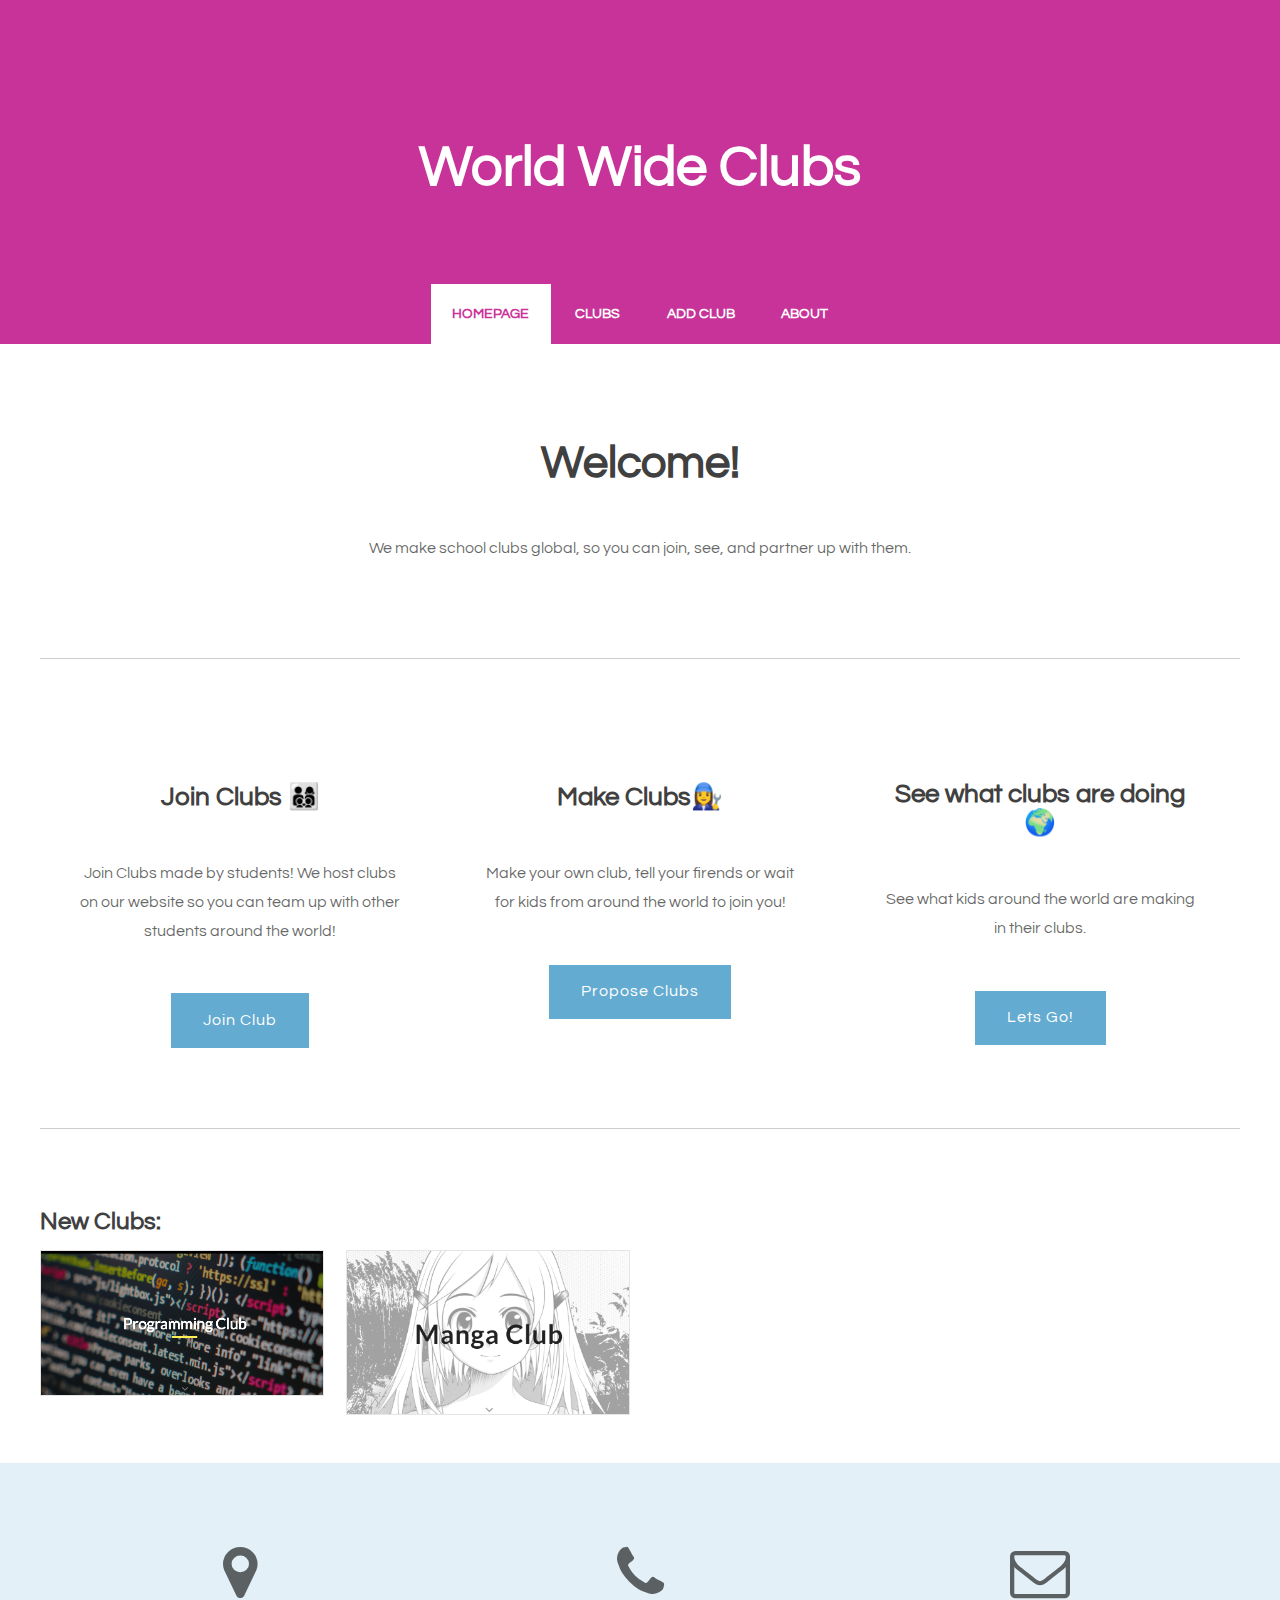
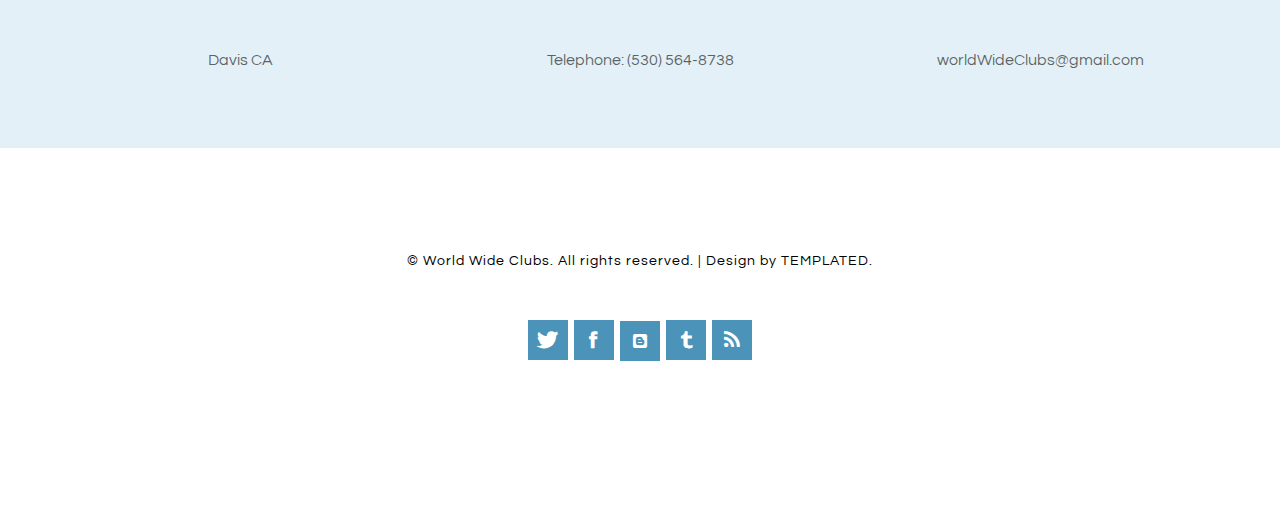
==== index.html @ e435376e "intial commit" ====
<!DOCTYPE html PUBLIC "-//W3C//DTD XHTML 1.0 Strict//EN" "http://www.w3.org/TR/xhtml1/DTD/xhtml1-strict.dtd">
<!--
Design by TEMPLATED
http://templated.co
Released for free under the Creative Commons Attribution License

Name       : Amaryllis
Description: A two-column, fixed-width design with dark color scheme.
Version    : 1.0
Released   : 20140131

-->
<html xmlns="http://www.w3.org/1999/xhtml">
<link href="https://cdnjs.cloudflare.com/ajax/libs/font-awesome/5.14.0/css/all.min.css" rel="stylesheet">

<!--load all styles -->

<head>
	<meta name="keywords" content="" />
	<meta name="description" content="" />
	<link href="http://fonts.googleapis.com/css?family=Source+Sans+Pro:200,300,400,600,700,900|Quicksand:400,700|Questrial" rel="stylesheet" />
	<link href="default.css" rel="stylesheet" type="text/css" media="all" />
	<link href="fonts.css" rel="stylesheet" type="text/css" media="all" />
<!--orbi tracking-->
	<script type="application/javascript">
	  (function(b,o,n,g,s,r,c){if(b[s])return;b[s]={};b[s].scriptToken="XzE1NjgyMjc4Mjk";b[s].callsQueue=[];b[s].api=function(){b[s].callsQueue.push(arguments);};r=o.createElement(n);c=o.getElementsByTagName(n)[0];r.async=1;r.src=g;r.id=s+n;c.parentNode.insertBefore(r,c);})(window,document,"script","https://cdn.oribi.io/XzE1NjgyMjc4Mjk/oribi.js","ORIBI");
	</script>
<!--end orbi tracking-->



<meta http-equiv="Content-Type" content="text/html; charset=utf-8" />

<!--[if IE 6]><link href="default_ie6.css" rel="stylesheet" type="text/css" /><![endif]-->

</head>
<html>

<body>
<div id="header-wrapper">
	<div id="header" class="container">
		<div id="logo">
			<h1><a href="index.html">World Wide Clubs</a></h1>
		</div>
		<div id="menu">
			<ul>
				<li class="active"><a href="#" accesskey="1" title="">Homepage</a></li>
				<li><a href="clubs.html" accesskey="2" title="">Clubs</a></li>
				<li><a href="addClub.html" accesskey="3" title="">Add Club</a></li>
				<li><a href="aboutUs.html" accesskey="4" title="">About</a></li>
			</ul>
		</div>
	</div>
</div>
<div class="wrapper">
	<div id="welcome" class="container">
		<div class="title">
			<h2>Welcome!</h2>
		</div>
		<p>We make school clubs global, so you can join, see, and partner up with them.</p>
	</div>

	<div id="three-column" class="container">
		<div><span class="arrow-down"></span></div>
		<div id="tbox1">

			<div class="title">
				<h2>Join Clubs 👨‍👩‍👦‍👦</h2>
			</div>
			<p>Join Clubs made by students! We host clubs on our website so you can team up with other students around the world!</p>
			<a href="clubs.html" class="button">Join Club</a> </div>
		<div id="tbox2">
			<div class="title">
				<h2>‍Make Clubs👩‍🔧</h2>
			</div>
			<p>Make your own club, tell your firends or wait for kids from around the world to join you!</p>
			<a href="addClub.html" class="button">Propose Clubs</a> </div>
		<div id="tbox3">
			<div class="title">
				<h2>See what clubs are doing🌍</h2>
			</div>
			<p>See what kids around the world are making in their clubs.</p>
			<a href="clubs.html" class="button">Lets Go!</a> </div>
	</div>

	<div id="portfolio" class="container">
		<h2><strong>New Clubs:</strong></h2>
		<p></p>

		<div class="column1">
			<div class="box"> <a href="https://sites.google.com/view/programmingclub1/home"><img src="images/scr01.jpg" alt="Programming Club" class="image image-full" /></a>
			</div>
		</div>
		<div class="column2">
			<div class="box"> <a href="https://sites.google.com/view/manga-club/home"><img src="images/scr02.jpg" alt="Manga Club" class="image image-full" /></a>
		</div>

	</div>
</div>


<!-- Promo Section "Statistics" -->
<div style="display:none;"class="w3-container w3-row w3-center w3-dark-grey w3-padding-64">
  <div class="w3-quarter">
    <span class="w3-xxlarge">1+</span>
    <br>Countries
  </div>
  <div class="w3-quarter">
    <span class="w3-xxlarge">2</span>
    <br>Clubs
  </div>
  <div class="w3-quarter">
    <span class="w3-xxlarge">30</span>
    <br>Members
  </div>
  <div class="w3-quarter">
    <span class="w3-xxlarge">150+</span>
    <br>Meetings
  </div>
</div>
<!-- End of Promo Section "Statistics" -->


<div id="footer">
	<div class="container">
		<div class="fbox1">
		<span class="icon icon-map-marker"></span>
			<span>Davis CA</span>
		</div>
		<div class="fbox1">
			<span class="icon icon-phone"></span>
			<span>
				Telephone: ‪(530) 564-8738‬
			</span>
		</div>
		<div class="fbox1">
			<span class="icon icon-envelope"></span>
			<span>worldWideClubs@gmail.com</span>
		</div>
	</div>
</div>
<div id="copyright">
	<p style="color:#000;">&copy; World Wide Clubs. All rights reserved. | Design by <a style="color:#000;" href="http://templated.co" rel="nofollow">TEMPLATED</a>.</p>
	<ul class="contact">
		<li><a href="#" class="icon icon-twitter"><span>Twitter</span></a></li>
		<li><a href="#" class="icon icon-facebook"><span></span></a></li>
		<li><a href="#" class="fab fa-blogger"><span>Blogger</span></a></i></li>
		<li><a href="#" class="icon icon-tumblr"><span>Google+</span></a></li>
		<li><a href="#" class="icon icon-rss"><span>Pinterest</span></a></li>
	</ul>
</div>
</body>
</html>
---- default.css ----
html, body
	{
		height: 100%;
	}

	body
	{
		margin: 0px;
		padding: 0px;
		background: #64ABD1;
		font-family: 'Questrial', sans-serif;
		font-size: 12pt;
		color: rgba(0,0,0,.6);
	}


	h1, h2, h3
	{
		margin: 0;
		padding: 0;
		color: #404040;
	}

	p, ol, ul
	{
		margin-top: 0;
	}

	ol, ul
	{
		padding: 0;
		list-style: none;
	}

	p
	{
		line-height: 180%;
	}

	strong
	{
	}

	a
	{
		color: #CC3399;
	}

	a:hover
	{
		text-decoration: none;
	}


	.container
	{
		margin: 0px auto;
		width: 1200px;
	}


/*********************************************************************************/
/* Form Style                                                                    */
/*********************************************************************************/

		form
		{
		}

			form label
			{
				display: block;
				text-align: left;
				margin-bottom: 0.5em;
			}

			form .submit
			{
				margin-top: 2em;
				line-height: 1.5em;
				font-size: 1.3em;
			}

			form input.text,
			form select,
			form textarea
			{
				position: relative;
				-webkit-appearance: none;
				display: block;
				border: 0;
				background: #fff;
				background: rgba(255,255,255,0.75);
				width: 100%;
				border-radius: 0.50em;
				margin: 1em 0em;
				padding: 1.50em 1em;
				box-shadow: inset 0 0.1em 0.1em 0 rgba(0,0,0,0.05);
				border: solid 1px rgba(0,0,0,0.15);
				-moz-transition: all 0.35s ease-in-out;
				-webkit-transition: all 0.35s ease-in-out;
				-o-transition: all 0.35s ease-in-out;
				-ms-transition: all 0.35s ease-in-out;
				transition: all 0.35s ease-in-out;
				font-size: 1em;
				outline: none;
			}

				form input.text:hover,
				form select:hover,
				form textarea:hover
				{
				}

				form input.text:focus,
				form select:focus,
				form textarea:focus
				{
					box-shadow: 0 0 2px 1px #E0E0E0;
					background: #fff;
				}

				form textarea
				{
					min-height: 12em;
				}

				form .formerize-placeholder
				{
					color: #555 !important;
				}

				form ::-webkit-input-placeholder
				{
					color: #555 !important;
				}

				form :-moz-placeholder
				{
					color: #555 !important;
				}

				form ::-moz-placeholder
				{
					color: #555 !important;
				}

				form :-ms-input-placeholder
				{
					color: #555 !important;
				}

				form ::-moz-focus-inner
				{
					border: 0;
				}


/*********************************************************************************/
/* Image Style                                                                   */
/*********************************************************************************/

	.image
	{
		display: inline-block;
		border: 1px solid rgba(0,0,0,.1);
	}

	.image img
	{
		display: block;
		width: 100%;
	}

	.image-full
	{
		display: block;
		width: 100%;
		margin: 0 0 3em 0;
	}

	.image-left
	{
		float: left;
		margin: 0 2em 2em 0;
	}

	.image-centered
	{
		display: block;
		margin: 0 0 2em 0;
	}

	.image-centered img
	{
		margin: 0 auto;
		width: auto;
	}

/*********************************************************************************/
/* List Styles                                                                   */
/*********************************************************************************/

	ul.style1
	{
	}


/*********************************************************************************/
/* Social Icon Styles                                                            */
/*********************************************************************************/

	ul.contact
	{
		margin: 0;
		padding: 2em 0em 0em 0em;
		list-style: none;
	}

	ul.contact li
	{
		display: inline-block;
		padding: 0em 0.10em;
		font-size: 1em;
	}

	ul.contact li span
	{
		display: none;
		margin: 0;
		padding: 0;
	}

	ul.contact li a
	{
		color: #FFF;
	}

	ul.contact li a:before
	{
		display: inline-block;
		background: #4C93B9;
		width: 40px;
		height: 40px;
		line-height: 40px;
		text-align: center;
		color: rgba(255,255,255,1);
	}


/*********************************************************************************/
/* Button Style                                                                  */
/*********************************************************************************/

	.button
	{
		display: inline-block;
		margin-top: 2em;
		padding: 0.8em 2em;
		background: #64ABD1;
		line-height: 1.8em;
		letter-spacing: 1px;
		text-decoration: none;
		font-size: 1em;
		color: #FFF;
	}

	.button:hover
	{
		box-shadow: 0 12px 16px 0 rgba(0,0,0,0.24), 0 17px 50px 0 rgba(0,0,0,0.19);
	}

	.button:before
	{
		display: inline-block;
		background: #8DCB89;
		margin-right: 1em;
		width: 40px;
		height: 40px;
		line-height: 40px;
		border-radius: 20px;
		text-align: center;
		color: #272925;
	}

	.button-small
	{
	}

	.button-long
	{
		display: inline-block;
		margin-top: 2em;
		padding: 0.8em 2em;
		background: #64ABD1;
		width: 200px;
		height: 40px;
	}

	.button-long:hover
	{
		box-shadow: 0 12px 16px 0 rgba(0,0,0,0.24), 0 17px 50px 0 rgba(0,0,0,0.19);
	}

/*********************************************************************************/
/* Heading Titles                                                                */
/*********************************************************************************/

	.title
	{
		margin-bottom: 3em;
	}

	.title h2
	{
		font-size: 2.8em;
	}

	.title .byline
	{
		font-size: 1.1em;
		color: #6F6F6F#;
	}

/*********************************************************************************/
/* Header                                                                        */
/*********************************************************************************/

	#header-wrapper
	{
		overflow: hidden;
		background: #C73399 url(images/overlay.png) repeat;
	}

	#header
	{
		text-align: center;
	}

/*********************************************************************************/
/* Logo                                                                          */
/*********************************************************************************/

	#logo
	{
		padding: 8em 0em 4em 0em;
	}

	#logo h1
	{
		display: inline-block;
		margin-bottom: 0.20em;
		padding: 0.20em 0.9em;
		font-size: 3.5em;
	}

	#logo a
	{
		text-decoration: none;
		color: #FFF;
	}

	#logo span
	{
		padding-right: 0.5em;
		text-transform: uppercase;
		font-size: 0.90em;
		color: rgba(255,255,255,1);
	}

	#logo span a
	{
		color: rgba(255,255,255,0.8);
	}



/*********************************************************************************/
/* Menu                                                                          */
/*********************************************************************************/

	#menu
	{
		height: 60px;
	}

	#menu ul
	{
		display: inline-block;
		padding: 0em 2em;
		text-align: center;
	}

	#menu li
	{
		display: inline-block;
	}

	#menu li a, #menu li span
	{
		display: inline-block;
		padding: 0em 1.5em;
		text-decoration: none;
		font-size: 0.90em;
		font-weight: 600;
		text-transform: uppercase;
		line-height: 60px;
		outline: 0;
		color: #FFF;
	}

	#menu li:hover a, #menu li.active a, #menu li.active span
	{
		background: #FFF;
		color: #CC3399;
	}

	#menu .current_page_item a
	{
	}


/*********************************************************************************/
/* Banner                                                                        */
/*********************************************************************************/

	#banner
	{
	}

/*********************************************************************************/
/* Wrapper                                                                       */
/*********************************************************************************/


	.wrapper
	{
		overflow: hidden;
		padding: 0em 0em 5em 0em;
		background: #FFF;
	}

	#wrapper1
	{
		background: #FFF;
	}

	#wrapper2
	{
		overflow: hidden;
		background: #F3F3F3;
		padding: 5em 0em;
		text-align: center;
	}

	#wrapper3
	{
	}

	#wrapper4
	{
	}

/*********************************************************************************/
/* Welcome                                                                       */
/*********************************************************************************/

	#welcome
	{
		overflow: hidden;
		width: 1000px;
		padding: 6em 100px 0em 100px;
		text-align: center;
	}

	#welcome .content
	{
		padding: 0em 8em;
	}

	#welcome .title h2
	{
	}

	#welcome a,
	#welcome strong
	{
	}

/*********************************************************************************/
/* Page                                                                          */
/*********************************************************************************/

	#page-wrapper
	{
		overflow: hidden;
		background: #2F1E28;
		padding: 3em 0em 6em 0em;
		text-align: center;
	}

	#page
	{
	}

/*********************************************************************************/
/* Content                                                                       */
/*********************************************************************************/

	#content
	{
		float: left;
		width: 700px;
		padding-right: 100px;
		border-right: 1px solid rgba(0,0,0,.1);
	}

/*********************************************************************************/
/* Sidebar                                                                       */
/*********************************************************************************/

	#sidebar
	{
		float: right;
		width: 350px;
	}

/*********************************************************************************/
/* Footer                                                                        */
/*********************************************************************************/

	#footer
	{
		overflow: hidden;
		padding: 5em 0em;
		background: #E3F0F7;
		text-align: center;
	}



	#footer .fbox1,
	#footer .fbox2,
	#footer .fbox3
	{
		float: left;
		width: 320px;
		padding: 0px 40px 0px 40px;
	}

	#footer .icon
	{
		display: block;
		margin-bottom: 1em;
		font-size: 3em;
	}




	#footer .title span
	{
		color: rgba(255,255,255,0.4);
	}

/*********************************************************************************/
/* Copyright                                                                     */
/*********************************************************************************/

	#copyright
	{
		overflow: hidden;
		padding: 5em 0em;
		border-top: 20px solid rgba(255,255,255,0.08);
		text-align: center;
	}

	#copyright p
	{
		letter-spacing: 1px;
		font-size: 0.90em;
		color: rgba(255,255,255,0.6);
	}

	#copyright a
	{
		text-decoration: none;
		color: rgba(255,255,255,0.8);
	}

/*********************************************************************************/
/* Newsletter                                                                    */
/*********************************************************************************/

	#newsletter
	{
		overflow: hidden;
		padding: 8em 0em;
		background: #EDEDED;
		text-align: center;
	}

	#newsletter .title h2
	{
		color: rgba(0,0,0,0.8);
	}

	#newsletter .content
	{
		width: 600px;
		margin: 0px auto;
	}

/*********************************************************************************/
/* Portfolio                                                                     */
/*********************************************************************************/

	#portfolio
	{
		overflow: hidden;
		padding-top: 5em;
		border-top: 1px solid rgba(0,0,0,0.2);
	}

	#portfolio .box
	{
		text-align: center;
		color: rgba(0,0,0,0.5);
	}

	#portfolio h3
	{
		display: block;
		padding-bottom: 1em;
		font-size: 1em;
		color: rgba(0,0,0,0.6);
	}

	#portfolio .title
	{
		text-align: center;
	}

	#portfolio .title h2
	{
		color: rgba(0,0,0,0.8);
	}

	.column1,
	.column2,
	.column3,
	.column4
	{
		width: 282px;
	}

	.column1,
	.column2,
	.column3
	{
		float: left;
		margin-right: 24px;
	}

	.column4
	{
		float: right;
	}

/*********************************************************************************/
/* Three Columns                                                                 */
/*********************************************************************************/

	#three-column
	{
		overflow: hidden;
		margin-top: 5em;
		padding-top: 1em;
		border-top: 1px solid rgba(0,0,0,0.2);
		text-align: center;
	}

	#three-column h2
	{
		margin: 1em 0em;
		font-size: 1.5em;
		font-weight: 700;
	}

	#three-column .icon
	{
		position: relative;
		display: block;
		margin: 0px auto 0.80em auto;
		background: none;
		line-height: 150px;
		font-size: 4em;
		width: 150px;
		height: 150px;
		border-radius: 100px;
		border: 6px solid #67128F;
		text-align: center;
		color: #FFF;

	}



	#three-column #tbox1,
	#three-column #tbox2,
	#three-column #tbox3
	{
		float: left;
		width: 320px;
		padding: 80px 40px 80px 40px;
	}

	#three-column .title
	{
		text-align: center;
	}

	#three-column .title h2
	{
		font-size: 1.60em;
	}

	#three-column .title .byline
	{
		padding-top: 0.50em;
		font-size: 0.90em;
		color: #858585;
	}

	#three-column .arrow-down
	{
		border-top-color: #292929;
	}


	ul.tools
	{
		margin: 0;
		padding: 0em 0em 0em 0em;
		list-style: none;
	}

	ul.tools li
	{
		display: inline-block;
		padding: 0em .2em;
		font-size: 4em;
	}

	ul.tools li span
	{
		display: none;
		margin: 0;
		padding: 0;
	}

	ul.tools li a
	{
		color: #FFF;
	}

	ul.tools li a:before
	{
		display: inline-block;
		background: #1ABC9C;
		width: 120px;
		height: 120px;
		border-radius: 50%;
		line-height: 120px;
		text-align: center;
		color: #FFFFFF;
	}
---- fonts.css ----
@charset 'UTF-8';

@font-face
{
	font-family: 'FontAwesome';
	src: url('fonts/fontawesome-webfont.eot?v=3.0.1');
	src: url('fonts/fontawesome-webfont.eot?#iefix&v=3.0.1') format('embedded-opentype'),
	     url('fonts/fontawesome-webfont.woff?v=3.0.1') format('woff'),
	     url('fonts/fontawesome-webfont.ttf?v=3.0.1') format('truetype'),
	     url('fonts/fontawesome-webfont.svg#FontAwesome') format('svg');
	font-weight: normal;
	font-style: normal;
}

@font-face
{
	font-family: 'Font-Awesome-Social';
	src: url('fonts/fontawesome-social-webfont.eot');
	src: url('fonts/fontawesome-social-webfont.eot?#iefix') format('embedded-opentype'),
	     url('fonts/fontawesome-social-webfont.woff') format('woff'),
		 url('fonts/fontawesome-social-webfont.ttf') format('truetype'),
		 url('fonts/fontawesome-social-webfont.svg#Font-Awesome-More') format('svg');
	font-weight: normal;
	font-style: normal;
}

/*********************************************************************************/
/* Icons                                                                         */
/*********************************************************************************/

	/*
		Powered by:
		
		Font Awesome (http://fortawesome.github.com/Font-Awesome/)
		Font Awesome More (http://gregoryloucas.github.com/Font-Awesome-More/)
	*/

	.icon
	{
		text-decoration: none;
	}

		.icon:before
		{
			font-size: 1.25em;
			text-decoration: none;
			font-family: FontAwesome;
			font-weight: normal;
			font-style: normal;
			-webkit-text-rendering: optimizeLegibility;
			-moz-text-rendering: optimizeLegibility;
			-ms-text-rendering: optimizeLegibility;
			-o-text-rendering: optimizeLegibility;
			text-rendering: optimizeLegibility;
			-webkit-font-smoothing: antialiased;
			-moz-font-smoothing: antialiased;
			-ms-font-smoothing: antialiased;
			-o-font-smoothing: antialiased;
			font-smoothing: antialiased;
			-webkit-font-feature-settings: "liga" 1, "dlig" 1;
			-moz-font-feature-settings: "liga=1, dlig=1";
			-ms-font-feature-settings: "liga" 1, "dlig" 1;
			-o-font-feature-settings: "liga" 1, "dlig" 1;
			font-feature-settings: "liga" 1, "dlig" 1;
		}

		.icon-glass:before                { content: "\f000"; }
		.icon-music:before                { content: "\f001"; }
		.icon-search:before               { content: "\f002"; }
		.icon-envelope:before             { content: "\f003"; }
		.icon-heart:before                { content: "\f004"; }
		.icon-star:before                 { content: "\f005"; }
		.icon-star-empty:before           { content: "\f006"; }
		.icon-user:before                 { content: "\f007"; }
		.icon-film:before                 { content: "\f008"; }
		.icon-th-large:before             { content: "\f009"; }
		.icon-th:before                   { content: "\f00a"; }
		.icon-th-list:before              { content: "\f00b"; }
		.icon-ok:before                   { content: "\f00c"; }
		.icon-remove:before               { content: "\f00d"; }
		.icon-zoom-in:before              { content: "\f00e"; }

		.icon-zoom-out:before             { content: "\f010"; }
		.icon-off:before                  { content: "\f011"; }
		.icon-signal:before               { content: "\f012"; }
		.icon-cog:before                  { content: "\f013"; }
		.icon-trash:before                { content: "\f014"; }
		.icon-home:before                 { content: "\f015"; }
		.icon-file:before                 { content: "\f016"; }
		.icon-time:before                 { content: "\f017"; }
		.icon-road:before                 { content: "\f018"; }
		.icon-download-alt:before         { content: "\f019"; }
		.icon-download:before             { content: "\f01a"; }
		.icon-upload:before               { content: "\f01b"; }
		.icon-inbox:before                { content: "\f01c"; }
		.icon-play-circle:before          { content: "\f01d"; }
		.icon-repeat:before               { content: "\f01e"; }

		/* \f020 doesn't work in Safari. all shifted one down */
		.icon-refresh:before              { content: "\f021"; }
		.icon-list-alt:before             { content: "\f022"; }
		.icon-lock:before                 { content: "\f023"; }
		.icon-flag:before                 { content: "\f024"; }
		.icon-headphones:before           { content: "\f025"; }
		.icon-volume-off:before           { content: "\f026"; }
		.icon-volume-down:before          { content: "\f027"; }
		.icon-volume-up:before            { content: "\f028"; }
		.icon-qrcode:before               { content: "\f029"; }
		.icon-barcode:before              { content: "\f02a"; }
		.icon-tag:before                  { content: "\f02b"; }
		.icon-tags:before                 { content: "\f02c"; }
		.icon-book:before                 { content: "\f02d"; }
		.icon-bookmark:before             { content: "\f02e"; }
		.icon-print:before                { content: "\f02f"; }

		.icon-camera:before               { content: "\f030"; }
		.icon-font:before                 { content: "\f031"; }
		.icon-bold:before                 { content: "\f032"; }
		.icon-italic:before               { content: "\f033"; }
		.icon-text-height:before          { content: "\f034"; }
		.icon-text-width:before           { content: "\f035"; }
		.icon-align-left:before           { content: "\f036"; }
		.icon-align-center:before         { content: "\f037"; }
		.icon-align-right:before          { content: "\f038"; }
		.icon-align-justify:before        { content: "\f039"; }
		.icon-list:before                 { content: "\f03a"; }
		.icon-indent-left:before          { content: "\f03b"; }
		.icon-indent-right:before         { content: "\f03c"; }
		.icon-facetime-video:before       { content: "\f03d"; }
		.icon-picture:before              { content: "\f03e"; }

		.icon-pencil:before               { content: "\f040"; }
		.icon-map-marker:before           { content: "\f041"; }
		.icon-adjust:before               { content: "\f042"; }
		.icon-tint:before                 { content: "\f043"; }
		.icon-edit:before                 { content: "\f044"; }
		.icon-share:before                { content: "\f045"; }
		.icon-check:before                { content: "\f046"; }
		.icon-move:before                 { content: "\f047"; }
		.icon-step-backward:before        { content: "\f048"; }
		.icon-fast-backward:before        { content: "\f049"; }
		.icon-backward:before             { content: "\f04a"; }
		.icon-play:before                 { content: "\f04b"; }
		.icon-pause:before                { content: "\f04c"; }
		.icon-stop:before                 { content: "\f04d"; }
		.icon-forward:before              { content: "\f04e"; }

		.icon-fast-forward:before         { content: "\f050"; }
		.icon-step-forward:before         { content: "\f051"; }
		.icon-eject:before                { content: "\f052"; }
		.icon-chevron-left:before         { content: "\f053"; }
		.icon-chevron-right:before        { content: "\f054"; }
		.icon-plus-sign:before            { content: "\f055"; }
		.icon-minus-sign:before           { content: "\f056"; }
		.icon-remove-sign:before          { content: "\f057"; }
		.icon-ok-sign:before              { content: "\f058"; }
		.icon-question-sign:before        { content: "\f059"; }
		.icon-info-sign:before            { content: "\f05a"; }
		.icon-screenshot:before           { content: "\f05b"; }
		.icon-remove-circle:before        { content: "\f05c"; }
		.icon-ok-circle:before            { content: "\f05d"; }
		.icon-ban-circle:before           { content: "\f05e"; }

		.icon-arrow-left:before           { content: "\f060"; }
		.icon-arrow-right:before          { content: "\f061"; }
		.icon-arrow-up:before             { content: "\f062"; }
		.icon-arrow-down:before           { content: "\f063"; }
		.icon-share-alt:before            { content: "\f064"; }
		.icon-resize-full:before          { content: "\f065"; }
		.icon-resize-small:before         { content: "\f066"; }
		.icon-plus:before                 { content: "\f067"; }
		.icon-minus:before                { content: "\f068"; }
		.icon-asterisk:before             { content: "\f069"; }
		.icon-exclamation-sign:before     { content: "\f06a"; }
		.icon-gift:before                 { content: "\f06b"; }
		.icon-leaf:before                 { content: "\f06c"; }
		.icon-fire:before                 { content: "\f06d"; }
		.icon-eye-open:before             { content: "\f06e"; }

		.icon-eye-close:before            { content: "\f070"; }
		.icon-warning-sign:before         { content: "\f071"; }
		.icon-plane:before                { content: "\f072"; }
		.icon-calendar:before             { content: "\f073"; }
		.icon-random:before               { content: "\f074"; }
		.icon-comment:before              { content: "\f075"; }
		.icon-magnet:before               { content: "\f076"; }
		.icon-chevron-up:before           { content: "\f077"; }
		.icon-chevron-down:before         { content: "\f078"; }
		.icon-retweet:before              { content: "\f079"; }
		.icon-shopping-cart:before        { content: "\f07a"; }
		.icon-folder-close:before         { content: "\f07b"; }
		.icon-folder-open:before          { content: "\f07c"; }
		.icon-resize-vertical:before      { content: "\f07d"; }
		.icon-resize-horizontal:before    { content: "\f07e"; }

		.icon-bar-chart:before            { content: "\f080"; }
		.icon-twitter-sign:before         { content: "\f081"; }
		.icon-facebook-sign:before        { content: "\f082"; }
		.icon-camera-retro:before         { content: "\f083"; }
		.icon-key:before                  { content: "\f084"; }
		.icon-cogs:before                 { content: "\f085"; }
		.icon-comments:before             { content: "\f086"; }
		.icon-thumbs-up:before            { content: "\f087"; }
		.icon-thumbs-down:before          { content: "\f088"; }
		.icon-star-half:before            { content: "\f089"; }
		.icon-heart-empty:before          { content: "\f08a"; }
		.icon-signout:before              { content: "\f08b"; }
		.icon-linkedin-sign:before        { content: "\f08c"; }
		.icon-pushpin:before              { content: "\f08d"; }
		.icon-external-link:before        { content: "\f08e"; }

		.icon-signin:before               { content: "\f090"; }
		.icon-trophy:before               { content: "\f091"; }
		.icon-github-sign:before          { content: "\f092"; }
		.icon-upload-alt:before           { content: "\f093"; }
		.icon-lemon:before                { content: "\f094"; }
		.icon-phone:before                { content: "\f095"; }
		.icon-check-empty:before          { content: "\f096"; }
		.icon-bookmark-empty:before       { content: "\f097"; }
		.icon-phone-sign:before           { content: "\f098"; }
		.icon-twitter:before              { content: "\f099"; }
		.icon-facebook:before             { content: "\f09a"; }
		.icon-github:before               { content: "\f09b"; }
		.icon-unlock:before               { content: "\f09c"; }
		.icon-credit-card:before          { content: "\f09d"; }
		.icon-rss:before                  { content: "\f09e"; }

		.icon-hdd:before                  { content: "\f0a0"; }
		.icon-bullhorn:before             { content: "\f0a1"; }
		.icon-bell:before                 { content: "\f0a2"; }
		.icon-certificate:before          { content: "\f0a3"; }
		.icon-hand-right:before           { content: "\f0a4"; }
		.icon-hand-left:before            { content: "\f0a5"; }
		.icon-hand-up:before              { content: "\f0a6"; }
		.icon-hand-down:before            { content: "\f0a7"; }
		.icon-circle-arrow-left:before    { content: "\f0a8"; }
		.icon-circle-arrow-right:before   { content: "\f0a9"; }
		.icon-circle-arrow-up:before      { content: "\f0aa"; }
		.icon-circle-arrow-down:before    { content: "\f0ab"; }
		.icon-globe:before                { content: "\f0ac"; }
		.icon-wrench:before               { content: "\f0ad"; }
		.icon-tasks:before                { content: "\f0ae"; }

		.icon-filter:before               { content: "\f0b0"; }
		.icon-briefcase:before            { content: "\f0b1"; }
		.icon-fullscreen:before           { content: "\f0b2"; }

		.icon-group:before                { content: "\f0c0"; }
		.icon-link:before                 { content: "\f0c1"; }
		.icon-cloud:before                { content: "\f0c2"; }
		.icon-beaker:before               { content: "\f0c3"; }
		.icon-cut:before                  { content: "\f0c4"; }
		.icon-copy:before                 { content: "\f0c5"; }
		.icon-paper-clip:before           { content: "\f0c6"; }
		.icon-save:before                 { content: "\f0c7"; }
		.icon-sign-blank:before           { content: "\f0c8"; }
		.icon-reorder:before              { content: "\f0c9"; }
		.icon-list-ul:before              { content: "\f0ca"; }
		.icon-list-ol:before              { content: "\f0cb"; }
		.icon-strikethrough:before        { content: "\f0cc"; }
		.icon-underline:before            { content: "\f0cd"; }
		.icon-table:before                { content: "\f0ce"; }

		.icon-magic:before                { content: "\f0d0"; }
		.icon-truck:before                { content: "\f0d1"; }
		.icon-pinterest:before            { content: "\f0d2"; }
		.icon-pinterest-sign:before       { content: "\f0d3"; }
		.icon-google-plus-sign:before     { content: "\f0d4"; }
		.icon-google-plus:before          { content: "\f0d5"; }
		.icon-money:before                { content: "\f0d6"; }
		.icon-caret-down:before           { content: "\f0d7"; }
		.icon-caret-up:before             { content: "\f0d8"; }
		.icon-caret-left:before           { content: "\f0d9"; }
		.icon-caret-right:before          { content: "\f0da"; }
		.icon-columns:before              { content: "\f0db"; }
		.icon-sort:before                 { content: "\f0dc"; }
		.icon-sort-down:before            { content: "\f0dd"; }
		.icon-sort-up:before              { content: "\f0de"; }

		.icon-envelope-alt:before         { content: "\f0e0"; }
		.icon-linkedin:before             { content: "\f0e1"; }
		.icon-undo:before                 { content: "\f0e2"; }
		.icon-legal:before                { content: "\f0e3"; }
		.icon-dashboard:before            { content: "\f0e4"; }
		.icon-comment-alt:before          { content: "\f0e5"; }
		.icon-comments-alt:before         { content: "\f0e6"; }
		.icon-bolt:before                 { content: "\f0e7"; }
		.icon-sitemap:before              { content: "\f0e8"; }
		.icon-umbrella:before             { content: "\f0e9"; }
		.icon-paste:before                { content: "\f0ea"; }
		.icon-lightbulb:before            { content: "\f0eb"; }
		.icon-exchange:before             { content: "\f0ec"; }
		.icon-cloud-download:before       { content: "\f0ed"; }
		.icon-cloud-upload:before         { content: "\f0ee"; }

		.icon-user-md:before              { content: "\f0f0"; }
		.icon-stethoscope:before          { content: "\f0f1"; }
		.icon-suitcase:before             { content: "\f0f2"; }
		.icon-bell-alt:before             { content: "\f0f3"; }
		.icon-coffee:before               { content: "\f0f4"; }
		.icon-food:before                 { content: "\f0f5"; }
		.icon-file-alt:before             { content: "\f0f6"; }
		.icon-building:before             { content: "\f0f7"; }
		.icon-hospital:before             { content: "\f0f8"; }
		.icon-ambulance:before            { content: "\f0f9"; }
		.icon-medkit:before               { content: "\f0fa"; }
		.icon-fighter-jet:before          { content: "\f0fb"; }
		.icon-beer:before                 { content: "\f0fc"; }
		.icon-h-sign:before               { content: "\f0fd"; }
		.icon-plus-sign-alt:before        { content: "\f0fe"; }

		.icon-double-angle-left:before    { content: "\f100"; }
		.icon-double-angle-right:before   { content: "\f101"; }
		.icon-double-angle-up:before      { content: "\f102"; }
		.icon-double-angle-down:before    { content: "\f103"; }
		.icon-angle-left:before           { content: "\f104"; }
		.icon-angle-right:before          { content: "\f105"; }
		.icon-angle-up:before             { content: "\f106"; }
		.icon-angle-down:before           { content: "\f107"; }
		.icon-desktop:before              { content: "\f108"; }
		.icon-laptop:before               { content: "\f109"; }
		.icon-tablet:before               { content: "\f10a"; }
		.icon-mobile-phone:before         { content: "\f10b"; }
		.icon-circle-blank:before         { content: "\f10c"; }
		.icon-quote-left:before           { content: "\f10d"; }
		.icon-quote-right:before          { content: "\f10e"; }

		.icon-spinner:before              { content: "\f110"; }
		.icon-circle:before               { content: "\f111"; }
		.icon-reply:before                { content: "\f112"; }
		.icon-github-alt:before           { content: "\f113"; }
		.icon-folder-close-alt:before     { content: "\f114"; }
		.icon-folder-open-alt:before      { content: "\f115"; }

		.icon-blogger-sign:before,.icon-blogger:before,.icon-delicious:before,.icon-dribbble-sign:before,.icon-dribbble:before,.icon-dropbox:before,.icon-drupal:before,.icon-evernote-sign:before,.icon-evernote:before,.icon-flickr-sign:before,.icon-flickr:before,.icon-forrst-sign:before,.icon-forrst:before,.icon-foursquare-sign:before,.icon-foursquare:before,.icon-git-fork:before,.icon-hacker-news:before,.icon-instagram:before,.icon-lastfm-sign:before,.icon-lastfm:before,.icon-paypal:before,.icon-picasa-sign:before,.icon-picasa:before,.icon-reddit:before,.icon-share-this-sign:before,.icon-share-this:before,.icon-skype:before,.icon-soundcloud:before,.icon-spotify:before,.icon-stack-overflow:before,.icon-tumblr-sign:before,.icon-tumblr:before,.icon-vimeo-sign:before,.icon-vimeo:before,.icon-wordpress-sign:before,.icon-wordpress:before,.icon-yelp-sign:before,.icon-yelp:before,.icon-youtube-sign:before,.icon-youtube:before              {font-family:'Font-Awesome-Social'; }

		.icon-dropbox:before              { content: "\f300"; }
		.icon-drupal:before               { content: "\f301"; }
		.icon-git-fork:before             { content: "\f302"; }
		.icon-instagram:before            { content: "\f303"; }
		.icon-share-this-sign:before      { content: "\f304"; }
		.icon-share-this:before           { content: "\f305"; }
		.icon-foursquare-sign:before      { content: "\f306"; }
		.icon-foursquare:before           { content: "\f307"; }
		.icon-hacker-news:before          { content: "\f308"; }
		.icon-skype:before                { content: "\f309"; }
		.icon-spotify:before              { content: "\f30a"; }
		.icon-soundcloud:before           { content: "\f30b"; }
		.icon-paypal:before               { content: "\f30c"; }
		.icon-youtube-sign:before         { content: "\f30d"; }
		.icon-youtube:before              { content: "\f30e"; }
		.icon-reddit:before               { content: "\f30f"; }
		.icon-blogger-sign:before         { content: "\f310"; }
		.icon-blogger:before              { content: "\f311"; }
		.icon-dribbble-sign:before        { content: "\f312"; }
		.icon-dribbble:before             { content: "\f313"; }
		.icon-evernote-sign:before        { content: "\f314"; }
		.icon-evernote:before             { content: "\f315"; }
		.icon-flickr-sign:before          { content: "\f316"; }
		.icon-flickr:before               { content: "\f317"; }
		.icon-forrst-sign:before          { content: "\f318"; }
		.icon-forrst:before               { content: "\f319"; }
		.icon-delicious:before            { content: "\f31a"; }
		.icon-lastfm-sign:before          { content: "\f31b"; }
		.icon-lastfm:before               { content: "\f31c"; }
		.icon-picasa-sign:before          { content: "\f31d"; }
		.icon-picasa:before               { content: "\f31e"; }
		.icon-stack-overflow:before       { content: "\f320"; }
		.icon-tumblr-sign:before          { content: "\f321"; }
		.icon-tumblr:before               { content: "\f322"; }
		.icon-vimeo-sign:before           { content: "\f323"; }
		.icon-vimeo:before                { content: "\f324"; }
		.icon-wordpress-sign:before       { content: "\f325"; }
		.icon-wordpress:before            { content: "\f326"; }
		.icon-yelp-sign:before            { content: "\f327"; }
		.icon-yelp:before                 { content: "\f328"; }
		.icon-cloud-upload:before		  { content: "\f0ee"; }
		.icon-cloud-download:before		  { content: "\f0ed"; }
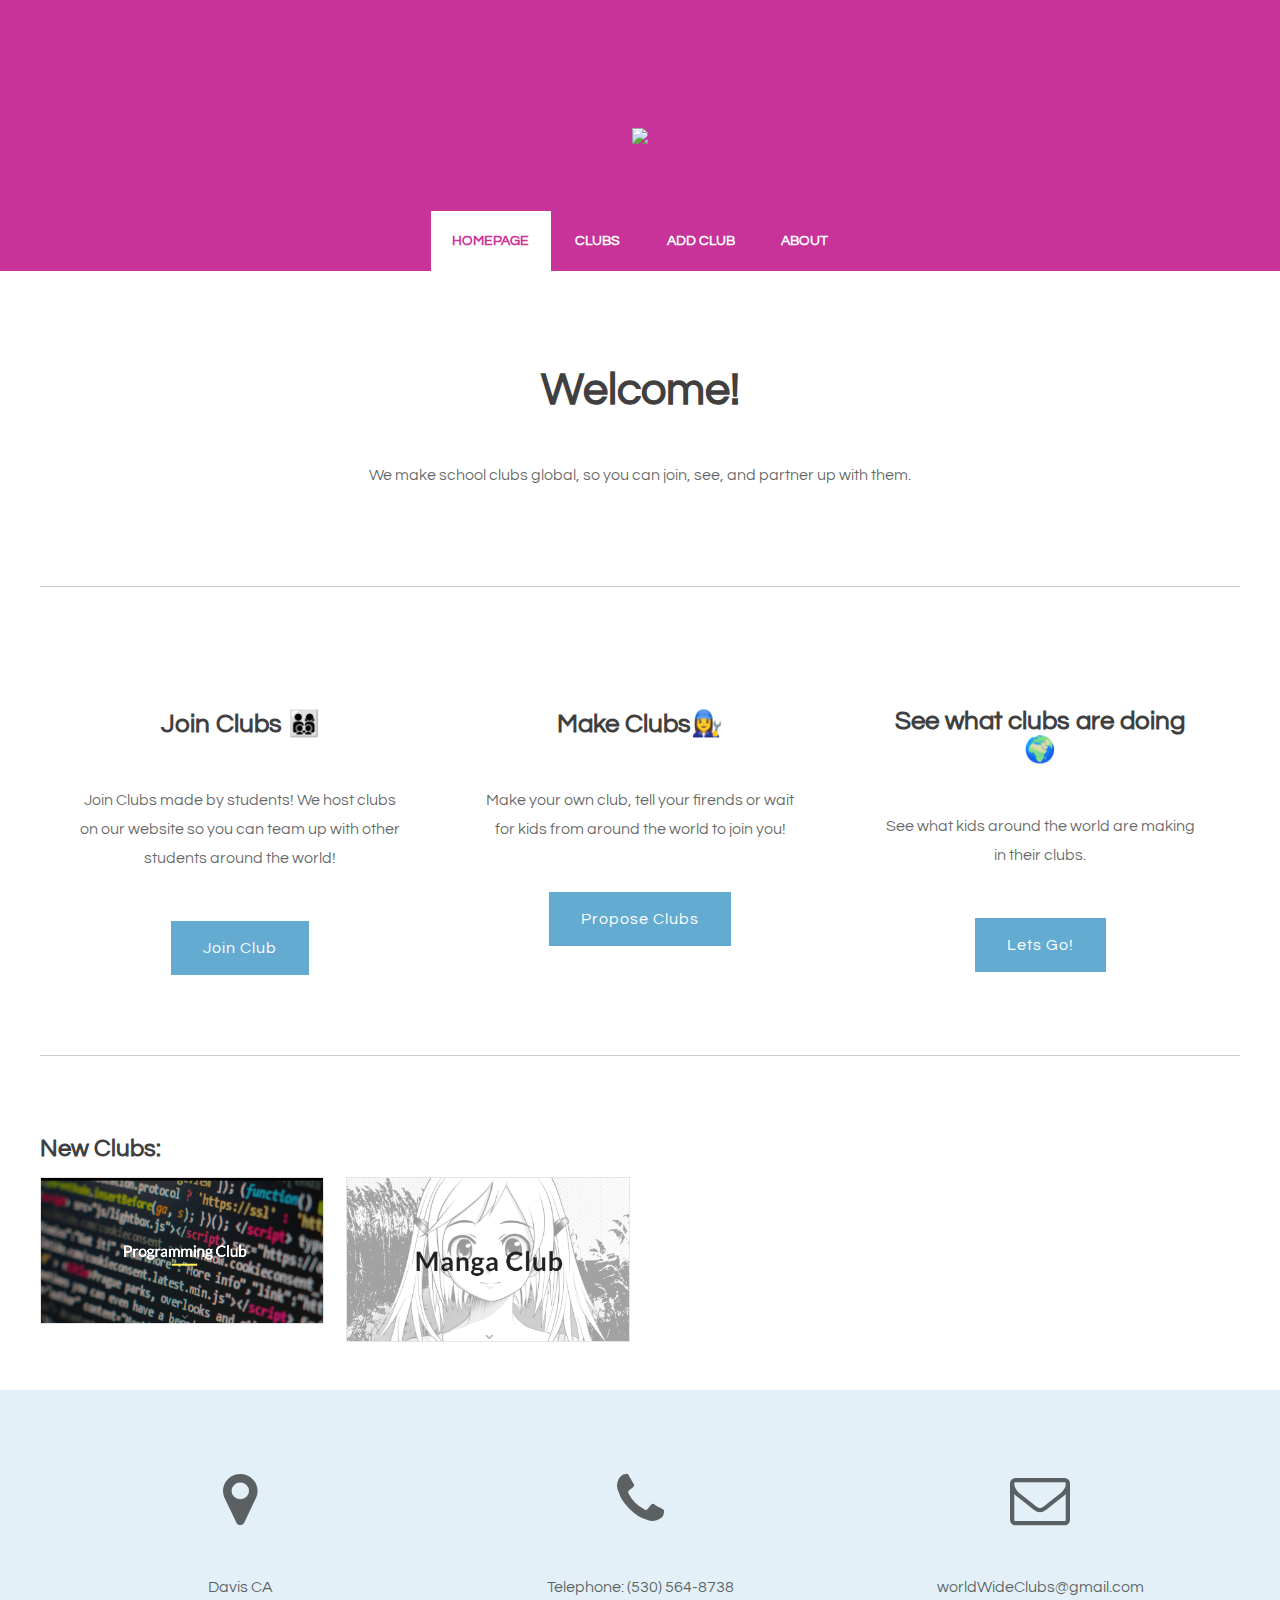
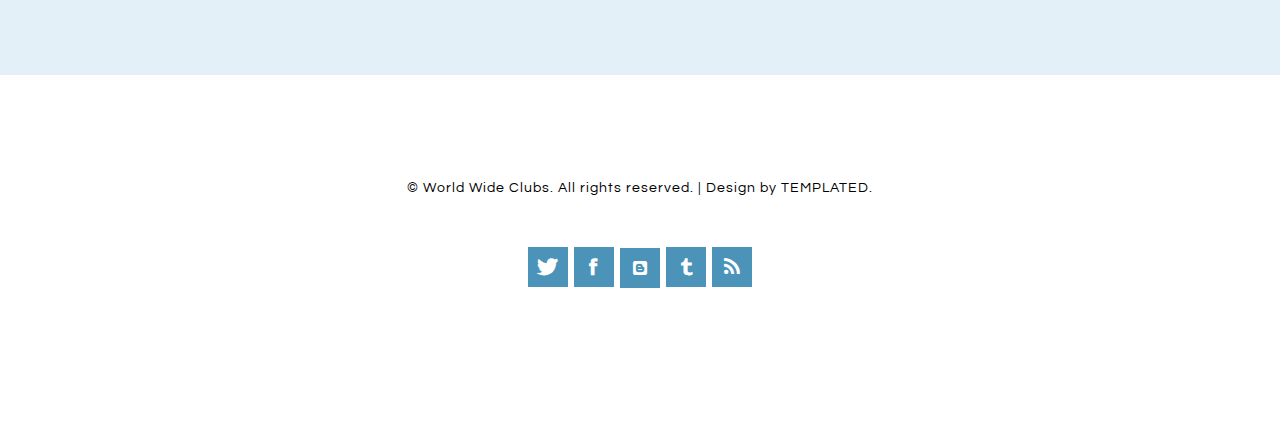
==== commit 615a0f00: "intial commit" ====
--- a/index.html
+++ b/index.html
@@ -40,12 +40,12 @@
 <div id="header-wrapper">
 	<div id="header" class="container">
 		<div id="logo">
-			<h1><a href="index.html">World Wide Clubs</a></h1>
+			<center><img src="https://docs.google.com/drawings/d/e/2PACX-1vSRv3kbED4Jqj7K0qxqtdFx-H7Wa65adTgU4p0k93sJ70dsv-ouO8Kzcyeprq2Jr5GmMGDAdk4LjZaB/pub?w=400&h=400"></center>
 		</div>
 		<div id="menu">
 			<ul>
 				<li class="active"><a href="#" accesskey="1" title="">Homepage</a></li>
-				<li><a href="clubs.html" accesskey="2" title="">Clubs</a></li>
+				<li><a href="clubPass.html" accesskey="2" title="">Clubs</a></li>
 				<li><a href="addClub.html" accesskey="3" title="">Add Club</a></li>
 				<li><a href="aboutUs.html" accesskey="4" title="">About</a></li>
 			</ul>
@@ -88,11 +88,11 @@
 		<p></p>
 
 		<div class="column1">
-			<div class="box"> <a href="https://sites.google.com/view/programmingclub1/home"><img src="images/scr01.jpg" alt="Programming Club" class="image image-full" /></a>
+			<div class="box"> <a><img src="images/scr01.jpg" alt="Programming Club" class="image image-full" /></a>
 			</div>
 		</div>
 		<div class="column2">
-			<div class="box"> <a href="https://sites.google.com/view/manga-club/home"><img src="images/scr02.jpg" alt="Manga Club" class="image image-full" /></a>
+			<div class="box"> <a><img src="images/scr02.jpg" alt="Manga Club" class="image image-full" /></a>
 		</div>
 
 	</div>
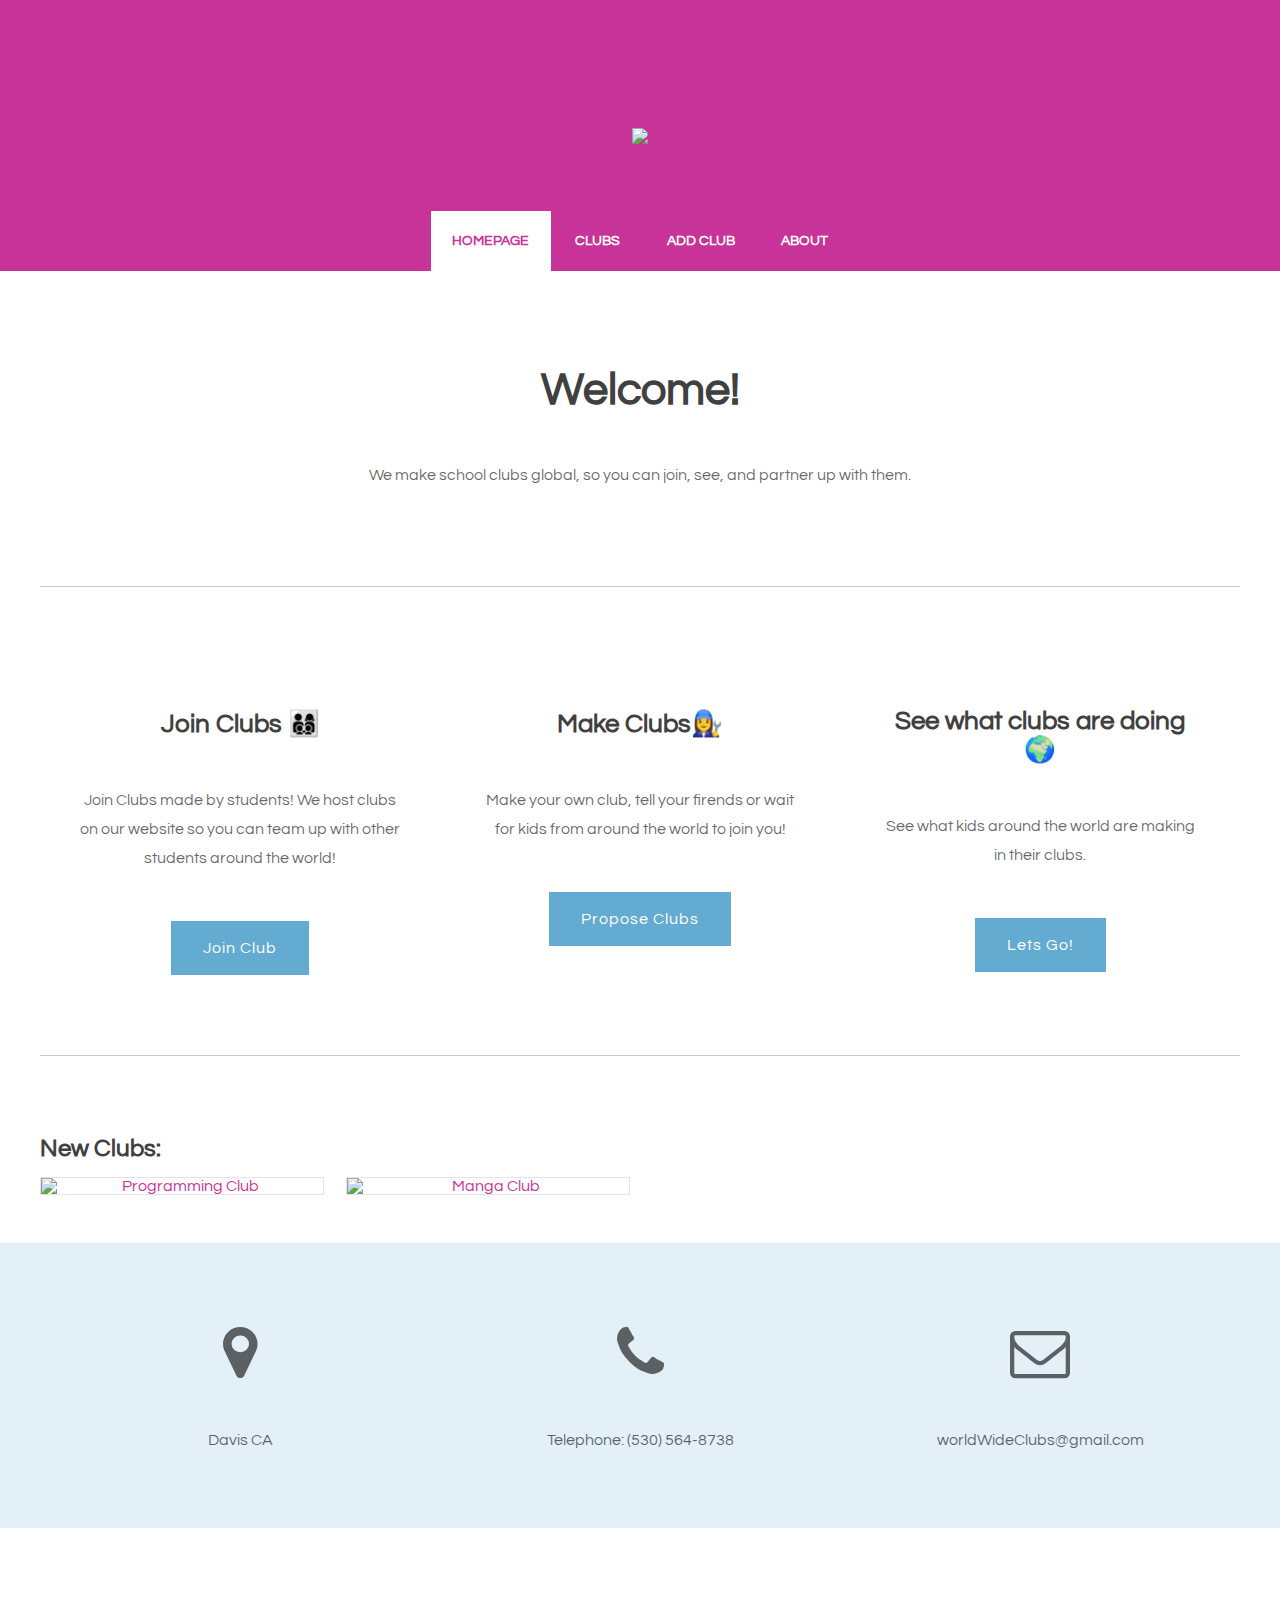
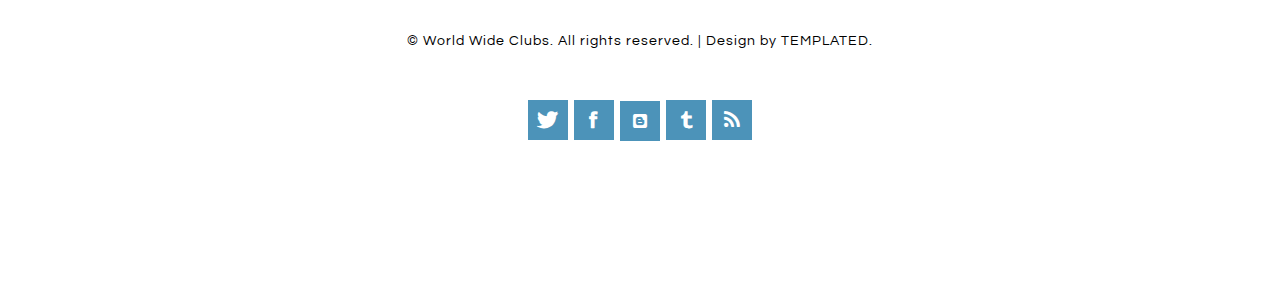
==== commit 7a723e2d: "intial commit" ====
--- a/index.html
+++ b/index.html
@@ -45,7 +45,7 @@
 		<div id="menu">
 			<ul>
 				<li class="active"><a href="#" accesskey="1" title="">Homepage</a></li>
-				<li><a href="clubPass.html" accesskey="2" title="">Clubs</a></li>
+				<li><a href="clubs.html" accesskey="2" title="">Clubs</a></li>
 				<li><a href="addClub.html" accesskey="3" title="">Add Club</a></li>
 				<li><a href="aboutUs.html" accesskey="4" title="">About</a></li>
 			</ul>
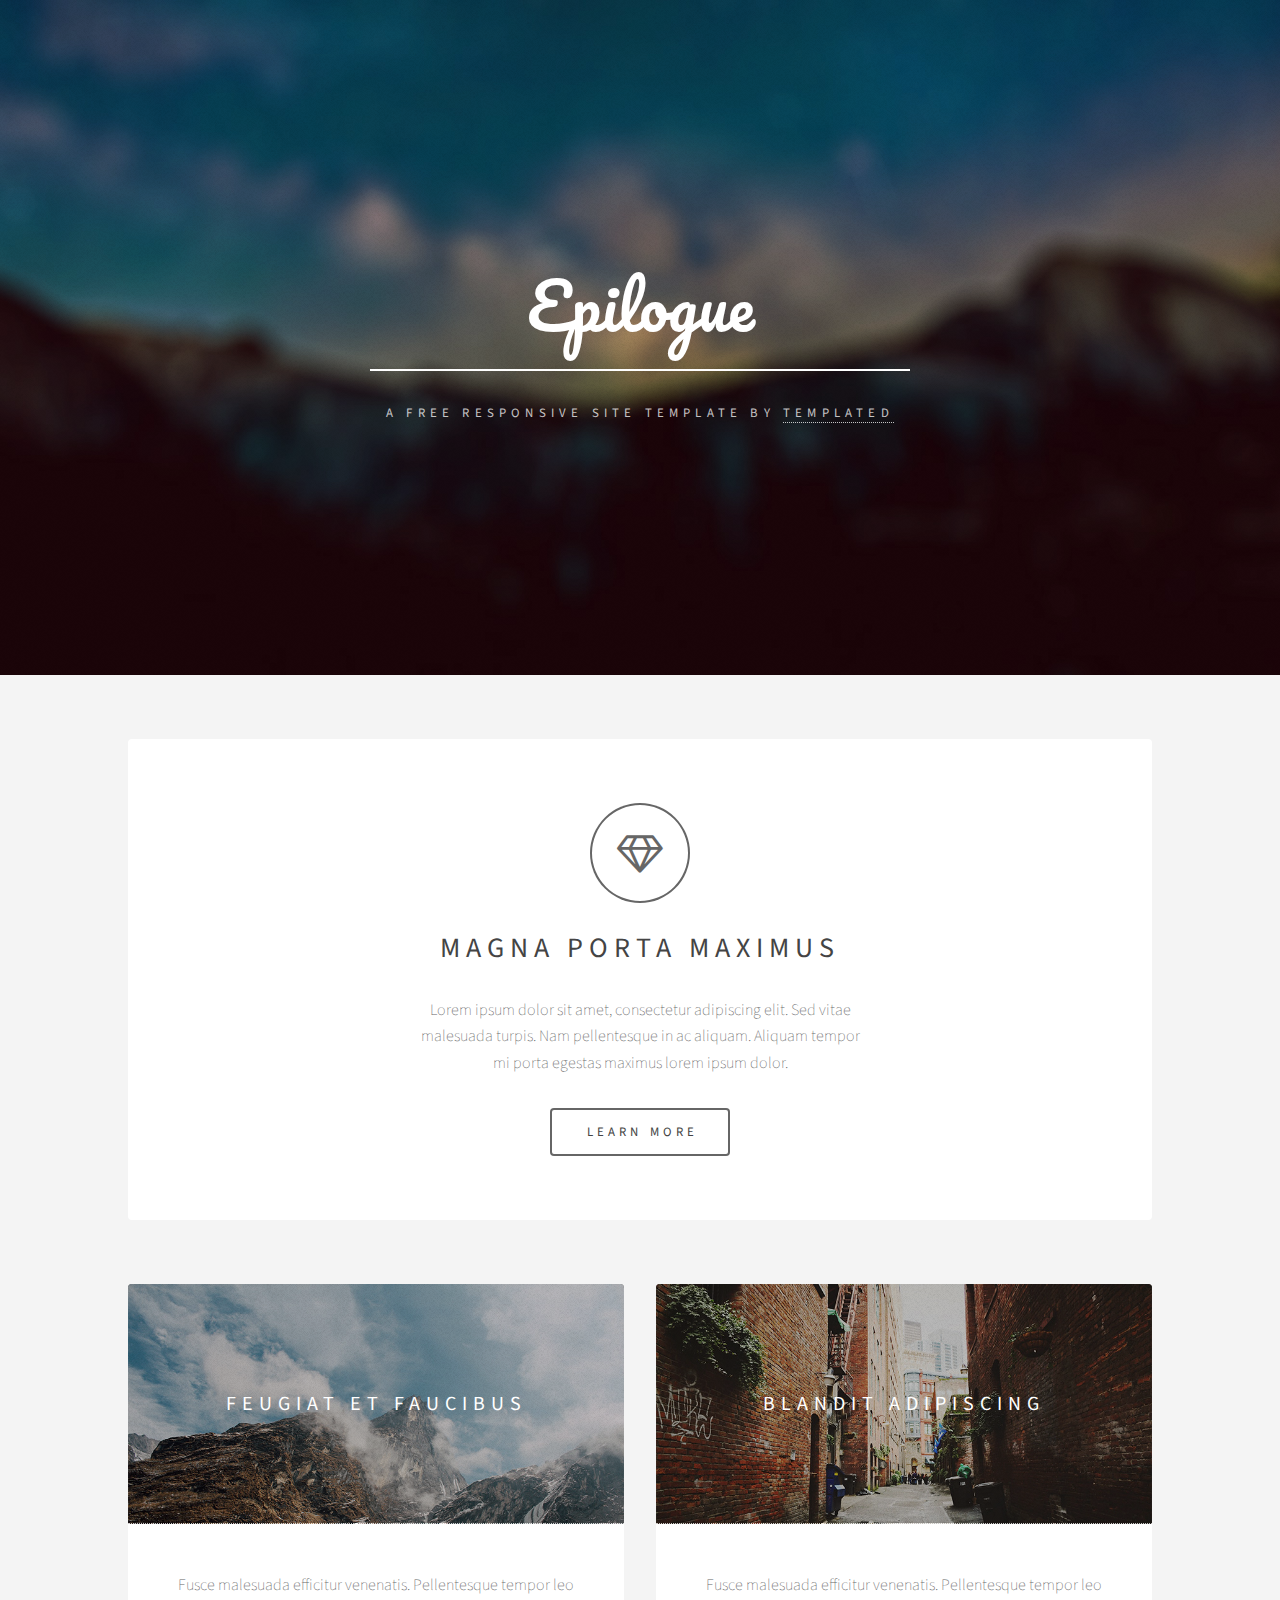
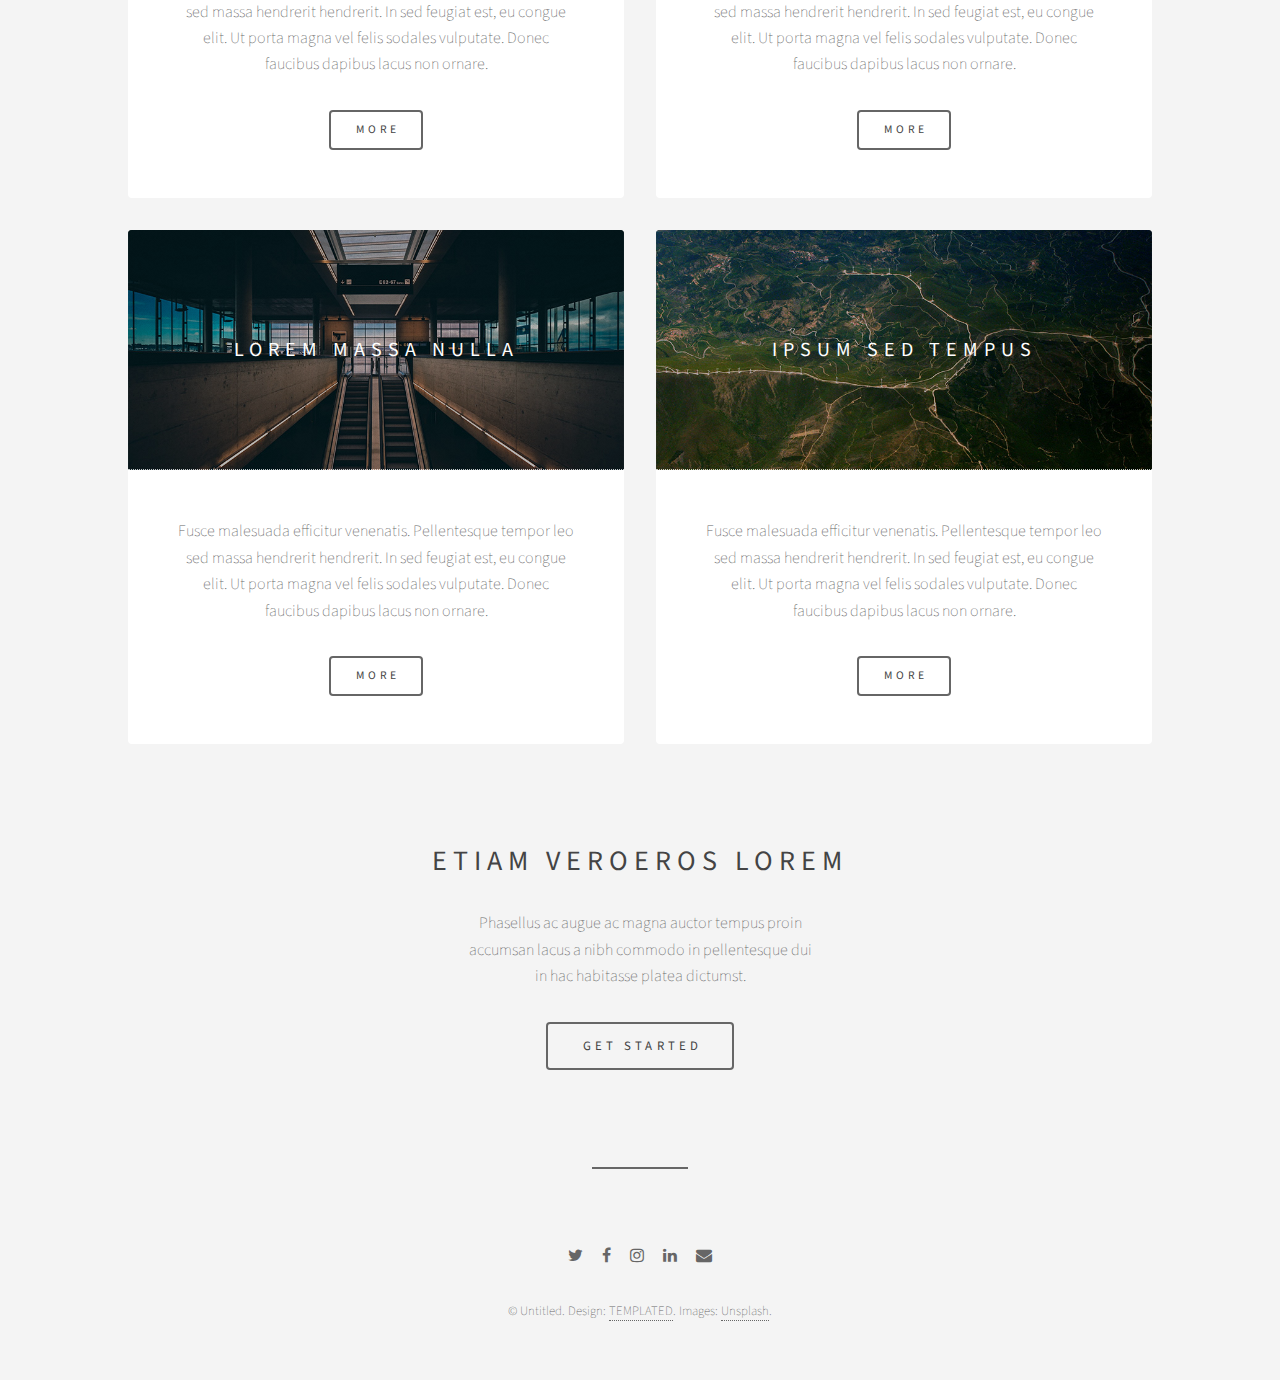
==== commit 962e1bba: "intial commit" ====
--- a/index.html
+++ b/index.html
@@ -1,153 +1,125 @@
-<!DOCTYPE html PUBLIC "-//W3C//DTD XHTML 1.0 Strict//EN" "http://www.w3.org/TR/xhtml1/DTD/xhtml1-strict.dtd">
+<!DOCTYPE HTML>
 <!--
-Design by TEMPLATED
-http://templated.co
-Released for free under the Creative Commons Attribution License
+	Epilogue by TEMPLATED
+	templated.co @templatedco
+	Released for free under the Creative Commons Attribution 3.0 license (templated.co/license)
+-->
+<html>
+	<head>
+		<title>Epilogue by TEMPLATED</title>
+		<meta charset="utf-8" />
+		<meta name="viewport" content="width=device-width, initial-scale=1" />
+		<link rel="stylesheet" href="assets/css/main.css" />
+	</head>
+	<body>
 
-Name       : Amaryllis
-Description: A two-column, fixed-width design with dark color scheme.
-Version    : 1.0
-Released   : 20140131
+		<!-- Header -->
+			<header id="header" class="alt">
+				<div class="inner">
+					<h1>Epilogue</h1>
+					<p>A free responsive site template by <a href="https://templated.co">TEMPLATED</a></p>
+				</div>
+			</header>
 
--->
-<html xmlns="http://www.w3.org/1999/xhtml">
-<link href="https://cdnjs.cloudflare.com/ajax/libs/font-awesome/5.14.0/css/all.min.css" rel="stylesheet">
+		<!-- Wrapper -->
+			<div id="wrapper">
 
-<!--load all styles -->
+				<!-- Banner -->
+					<section id="intro" class="main">
+						<span class="icon fa-diamond major"></span>
+						<h2>Magna porta maximus</h2>
+						<p>Lorem ipsum dolor sit amet, consectetur adipiscing elit. Sed vitae<br />
+						malesuada turpis. Nam pellentesque in ac aliquam. Aliquam tempor<br />
+						mi porta egestas maximus lorem ipsum dolor.</p>
+						<ul class="actions">
+							<li><a href="#" class="button big">Learn More</a></li>
+						</ul>
+					</section>
 
-<head>
-	<meta name="keywords" content="" />
-	<meta name="description" content="" />
-	<link href="http://fonts.googleapis.com/css?family=Source+Sans+Pro:200,300,400,600,700,900|Quicksand:400,700|Questrial" rel="stylesheet" />
-	<link href="default.css" rel="stylesheet" type="text/css" media="all" />
-	<link href="fonts.css" rel="stylesheet" type="text/css" media="all" />
-<!--orbi tracking-->
-	<script type="application/javascript">
-	  (function(b,o,n,g,s,r,c){if(b[s])return;b[s]={};b[s].scriptToken="XzE1NjgyMjc4Mjk";b[s].callsQueue=[];b[s].api=function(){b[s].callsQueue.push(arguments);};r=o.createElement(n);c=o.getElementsByTagName(n)[0];r.async=1;r.src=g;r.id=s+n;c.parentNode.insertBefore(r,c);})(window,document,"script","https://cdn.oribi.io/XzE1NjgyMjc4Mjk/oribi.js","ORIBI");
-	</script>
-<!--end orbi tracking-->
+				<!-- Items -->
+					<section class="main items">
+						<article class="item">
+							<header>
+								<a href="#"><img src="images/pic01.jpg" alt="" /></a>
+								<h3>Feugiat et faucibus</h3>
+							</header>
+							<p>Fusce malesuada efficitur venenatis. Pellentesque tempor leo sed massa hendrerit hendrerit. In sed feugiat est, eu congue elit. Ut porta magna vel felis sodales vulputate. Donec faucibus dapibus lacus non ornare.</p>
+							<ul class="actions">
+								<li><a href="#" class="button">More</a></li>
+							</ul>
+						</article>
+						<article class="item">
+							<header>
+								<a href="#"><img src="images/pic02.jpg" alt="" /></a>
+								<h3>Blandit adipiscing</h3>
+							</header>
+							<p>Fusce malesuada efficitur venenatis. Pellentesque tempor leo sed massa hendrerit hendrerit. In sed feugiat est, eu congue elit. Ut porta magna vel felis sodales vulputate. Donec faucibus dapibus lacus non ornare.</p>
+							<ul class="actions">
+								<li><a href="#" class="button">More</a></li>
+							</ul>
+						</article>
+						<article class="item">
+							<header>
+								<a href="#"><img src="images/pic03.jpg" alt="" /></a>
+								<h3>Lorem massa nulla</h3>
+							</header>
+							<p>Fusce malesuada efficitur venenatis. Pellentesque tempor leo sed massa hendrerit hendrerit. In sed feugiat est, eu congue elit. Ut porta magna vel felis sodales vulputate. Donec faucibus dapibus lacus non ornare.</p>
+							<ul class="actions">
+								<li><a href="#" class="button">More</a></li>
+							</ul>
+						</article>
+						<article class="item">
+							<header>
+								<a href="#"><img src="images/pic04.jpg" alt="" /></a>
+								<h3>Ipsum sed tempus</h3>
+							</header>
+							<p>Fusce malesuada efficitur venenatis. Pellentesque tempor leo sed massa hendrerit hendrerit. In sed feugiat est, eu congue elit. Ut porta magna vel felis sodales vulputate. Donec faucibus dapibus lacus non ornare.</p>
+							<ul class="actions">
+								<li><a href="#" class="button">More</a></li>
+							</ul>
+						</article>
+					</section>
 
+				<!-- CTA -->
+					<section id="cta" class="main special">
+						<h2>Etiam veroeros lorem</h2>
+						<p>Phasellus ac augue ac magna auctor tempus proin<br />
+						accumsan lacus a nibh commodo in pellentesque dui<br />
+						in hac habitasse platea dictumst.</p>
+						<ul class="actions">
+							<li><a href="#" class="button big">Get Started</a></li>
+						</ul>
+					</section>
 
+				<!-- Main -->
+				<!--
+					<section id="main" class="main">
+						<header>
+							<h2>Lorem ipsum dolor</h2>
+						</header>
+						<p>Fusce malesuada efficitur venenatis. Pellentesque tempor leo sed massa hendrerit hendrerit. In sed feugiat est, eu congue elit. Ut porta magna vel felis sodales vulputate. Donec faucibus dapibus lacus non ornare. Etiam eget neque id metus gravida tristique ac quis erat. Aenean quis aliquet sem. Ut ut elementum sem. Suspendisse eleifend ut est non dapibus. Nulla porta, neque quis pretium sagittis, tortor lacus elementum metus, in imperdiet ante lorem vitae ipsum. Pellentesque habitant morbi tristique senectus et netus et malesuada fames ac turpis egestas. Etiam eget neque id metus gravida tristique ac quis erat. Aenean quis aliquet sem. Ut ut elementum sem. Suspendisse eleifend ut est non dapibus. Nulla porta, neque quis pretium sagittis, tortor lacus elementum metus, in imperdiet ante lorem vitae ipsum. Pellentesque habitant morbi tristique senectus et netus et malesuada fames ac turpis egestas.</p>
+					</section>
+				-->
 
-<meta http-equiv="Content-Type" content="text/html; charset=utf-8" />
+				<!-- Footer -->
+					<footer id="footer">
+						<ul class="icons">
+							<li><a href="#" class="icon fa-twitter"><span class="label">Twitter</span></a></li>
+							<li><a href="#" class="icon fa-facebook"><span class="label">Facebook</span></a></li>
+							<li><a href="#" class="icon fa-instagram"><span class="label">Instagram</span></a></li>
+							<li><a href="#" class="icon fa-linkedin"><span class="label">LinkedIn</span></a></li>
+							<li><a href="#" class="icon fa-envelope"><span class="label">Email</span></a></li>
+						</ul>
+						<p class="copyright">&copy; Untitled. Design: <a href="https://templated.co">TEMPLATED</a>. Images: <a href="https://unsplash.com">Unsplash</a>.</p>
+					</footer>
 
-<!--[if IE 6]><link href="default_ie6.css" rel="stylesheet" type="text/css" /><![endif]-->
+			</div>
 
-</head>
-<html>
+		<!-- Scripts -->
+			<script src="assets/js/jquery.min.js"></script>
+			<script src="assets/js/skel.min.js"></script>
+			<script src="assets/js/util.js"></script>
+			<script src="assets/js/main.js"></script>
 
-<body>
-<div id="header-wrapper">
-	<div id="header" class="container">
-		<div id="logo">
-			<center><img src="https://docs.google.com/drawings/d/e/2PACX-1vSRv3kbED4Jqj7K0qxqtdFx-H7Wa65adTgU4p0k93sJ70dsv-ouO8Kzcyeprq2Jr5GmMGDAdk4LjZaB/pub?w=400&h=400"></center>
-		</div>
-		<div id="menu">
-			<ul>
-				<li class="active"><a href="#" accesskey="1" title="">Homepage</a></li>
-				<li><a href="clubs.html" accesskey="2" title="">Clubs</a></li>
-				<li><a href="addClub.html" accesskey="3" title="">Add Club</a></li>
-				<li><a href="aboutUs.html" accesskey="4" title="">About</a></li>
-			</ul>
-		</div>
-	</div>
-</div>
-<div class="wrapper">
-	<div id="welcome" class="container">
-		<div class="title">
-			<h2>Welcome!</h2>
-		</div>
-		<p>We make school clubs global, so you can join, see, and partner up with them.</p>
-	</div>
-
-	<div id="three-column" class="container">
-		<div><span class="arrow-down"></span></div>
-		<div id="tbox1">
-
-			<div class="title">
-				<h2>Join Clubs 👨‍👩‍👦‍👦</h2>
-			</div>
-			<p>Join Clubs made by students! We host clubs on our website so you can team up with other students around the world!</p>
-			<a href="clubs.html" class="button">Join Club</a> </div>
-		<div id="tbox2">
-			<div class="title">
-				<h2>‍Make Clubs👩‍🔧</h2>
-			</div>
-			<p>Make your own club, tell your firends or wait for kids from around the world to join you!</p>
-			<a href="addClub.html" class="button">Propose Clubs</a> </div>
-		<div id="tbox3">
-			<div class="title">
-				<h2>See what clubs are doing🌍</h2>
-			</div>
-			<p>See what kids around the world are making in their clubs.</p>
-			<a href="clubs.html" class="button">Lets Go!</a> </div>
-	</div>
-
-	<div id="portfolio" class="container">
-		<h2><strong>New Clubs:</strong></h2>
-		<p></p>
-
-		<div class="column1">
-			<div class="box"> <a><img src="images/scr01.jpg" alt="Programming Club" class="image image-full" /></a>
-			</div>
-		</div>
-		<div class="column2">
-			<div class="box"> <a><img src="images/scr02.jpg" alt="Manga Club" class="image image-full" /></a>
-		</div>
-
-	</div>
-</div>
-
-
-<!-- Promo Section "Statistics" -->
-<div style="display:none;"class="w3-container w3-row w3-center w3-dark-grey w3-padding-64">
-  <div class="w3-quarter">
-    <span class="w3-xxlarge">1+</span>
-    <br>Countries
-  </div>
-  <div class="w3-quarter">
-    <span class="w3-xxlarge">2</span>
-    <br>Clubs
-  </div>
-  <div class="w3-quarter">
-    <span class="w3-xxlarge">30</span>
-    <br>Members
-  </div>
-  <div class="w3-quarter">
-    <span class="w3-xxlarge">150+</span>
-    <br>Meetings
-  </div>
-</div>
-<!-- End of Promo Section "Statistics" -->
-
-
-<div id="footer">
-	<div class="container">
-		<div class="fbox1">
-		<span class="icon icon-map-marker"></span>
-			<span>Davis CA</span>
-		</div>
-		<div class="fbox1">
-			<span class="icon icon-phone"></span>
-			<span>
-				Telephone: ‪(530) 564-8738‬
-			</span>
-		</div>
-		<div class="fbox1">
-			<span class="icon icon-envelope"></span>
-			<span>worldWideClubs@gmail.com</span>
-		</div>
-	</div>
-</div>
-<div id="copyright">
-	<p style="color:#000;">&copy; World Wide Clubs. All rights reserved. | Design by <a style="color:#000;" href="http://templated.co" rel="nofollow">TEMPLATED</a>.</p>
-	<ul class="contact">
-		<li><a href="#" class="icon icon-twitter"><span>Twitter</span></a></li>
-		<li><a href="#" class="icon icon-facebook"><span></span></a></li>
-		<li><a href="#" class="fab fa-blogger"><span>Blogger</span></a></i></li>
-		<li><a href="#" class="icon icon-tumblr"><span>Google+</span></a></li>
-		<li><a href="#" class="icon icon-rss"><span>Pinterest</span></a></li>
-	</ul>
-</div>
-</body>
-</html>
+	</body>
+</html>--- a/assets/css/main.css
+++ b/assets/css/main.css
@@ -0,0 +1,1557 @@
+@import url(font-awesome.min.css);
+@import url("https://fonts.googleapis.com/css?family=Pacifico|Source+Sans+Pro:200,400");
+
+/*
+	Epilogue by TEMPLATED
+	templated.co @templatedco
+	Released for free under the Creative Commons Attribution 3.0 license (templated.co/license)
+*/
+
+/* Reset */
+
+	html, body, div, span, applet, object, iframe, h1, h2, h3, h4, h5, h6, p, blockquote, pre, a, abbr, acronym, address, big, cite, code, del, dfn, em, img, ins, kbd, q, s, samp, small, strike, strong, sub, sup, tt, var, b, u, i, center, dl, dt, dd, ol, ul, li, fieldset, form, label, legend, table, caption, tbody, tfoot, thead, tr, th, td, article, aside, canvas, details, embed, figure, figcaption, footer, header, hgroup, menu, nav, output, ruby, section, summary, time, mark, audio, video {
+		margin: 0;
+		padding: 0;
+		border: 0;
+		font-size: 100%;
+		font: inherit;
+		vertical-align: baseline;
+	}
+
+	article, aside, details, figcaption, figure, footer, header, hgroup, menu, nav, section {
+		display: block;
+	}
+
+	body {
+		line-height: 1;
+	}
+
+	ol, ul {
+		list-style: none;
+	}
+
+	blockquote, q {
+		quotes: none;
+	}
+
+	blockquote:before, blockquote:after, q:before, q:after {
+		content: '';
+		content: none;
+	}
+
+	table {
+		border-collapse: collapse;
+		border-spacing: 0;
+	}
+
+	body {
+		-webkit-text-size-adjust: none;
+	}
+
+/* Box Model */
+
+	*, *:before, *:after {
+		-moz-box-sizing: border-box;
+		-webkit-box-sizing: border-box;
+		box-sizing: border-box;
+	}
+
+/* Basic */
+
+	@-ms-viewport {
+		width: device-width;
+	}
+
+	body {
+		-ms-overflow-style: scrollbar;
+	}
+
+	@media screen and (max-width: 480px) {
+
+		html, body {
+			min-width: 320px;
+		}
+
+	}
+
+	body {
+		background: #f4f4f4;
+	}
+
+		body.is-loading *, body.is-loading *:before, body.is-loading *:after {
+			-moz-animation: none !important;
+			-webkit-animation: none !important;
+			-ms-animation: none !important;
+			animation: none !important;
+			-moz-transition: none !important;
+			-webkit-transition: none !important;
+			-ms-transition: none !important;
+			transition: none !important;
+		}
+
+/* Type */
+
+	body {
+		background-color: #f4f4f4;
+		color: #666666;
+	}
+
+	body, input, select, textarea {
+		font-family: "Source Sans Pro", Helvetica, sans-serif;
+		font-size: 17pt;
+		font-weight: 200;
+		line-height: 1.65;
+	}
+
+		@media screen and (max-width: 1680px) {
+
+			body, input, select, textarea {
+				font-size: 13pt;
+			}
+
+		}
+
+		@media screen and (max-width: 1280px) {
+
+			body, input, select, textarea {
+				font-size: 12pt;
+			}
+
+		}
+
+		@media screen and (max-width: 360px) {
+
+			body, input, select, textarea {
+				font-size: 11pt;
+			}
+
+		}
+
+	a {
+		-moz-transition: color 0.2s ease, border-bottom-color 0.2s ease;
+		-webkit-transition: color 0.2s ease, border-bottom-color 0.2s ease;
+		-ms-transition: color 0.2s ease, border-bottom-color 0.2s ease;
+		transition: color 0.2s ease, border-bottom-color 0.2s ease;
+		text-decoration: none;
+		border-bottom: dotted 1px;
+	}
+
+		a:hover {
+			border-bottom-color: transparent;
+		}
+
+	strong, b {
+		font-weight: 400;
+	}
+
+	em, i {
+		font-style: italic;
+	}
+
+	p {
+		margin: 0 0 2em 0;
+	}
+
+	h1, h2, h3, h4, h5, h6 {
+		font-weight: 400;
+		line-height: 1.5;
+		margin: 0 0 1em 0;
+		text-transform: uppercase;
+		letter-spacing: 0.375rem;
+	}
+
+		h1 a, h2 a, h3 a, h4 a, h5 a, h6 a {
+			color: inherit;
+			text-decoration: none;
+		}
+
+	h1 {
+		font-size: 2em;
+	}
+
+	h2 {
+		font-size: 1.75em;
+	}
+
+	h3 {
+		font-size: 1.25em;
+	}
+
+	h4 {
+		font-size: 1em;
+	}
+
+	h5 {
+		font-size: 0.9em;
+	}
+
+	h6 {
+		font-size: 0.7em;
+	}
+
+	@media screen and (max-width: 736px) {
+
+		h1 {
+			font-size: 1.5em;
+		}
+
+		h2 {
+			font-size: 1.25em;
+		}
+
+		h3 {
+			font-size: 1em;
+		}
+
+	}
+
+	sub {
+		font-size: 0.8em;
+		position: relative;
+		top: 0.5em;
+	}
+
+	sup {
+		font-size: 0.8em;
+		position: relative;
+		top: -0.5em;
+	}
+
+	blockquote {
+		border-left: solid 4px;
+		font-style: italic;
+		margin: 0 0 2em 0;
+		padding: 0.5em 0 0.5em 2em;
+	}
+
+	code {
+		border-radius: 4px;
+		border: solid 1px;
+		font-family: "Courier New", monospace;
+		font-size: 0.9em;
+		margin: 0 0.25em;
+		padding: 0.25em 0.65em;
+	}
+
+	pre {
+		-webkit-overflow-scrolling: touch;
+		font-family: "Courier New", monospace;
+		font-size: 0.9em;
+		margin: 0 0 2em 0;
+	}
+
+		pre code {
+			display: block;
+			line-height: 1.75;
+			padding: 1em 1.5em;
+			overflow-x: auto;
+		}
+
+	hr {
+		border: 0;
+		border-bottom: solid 1px;
+		margin: 2em 0;
+	}
+
+		hr.major {
+			margin: 3em 0;
+		}
+
+	.align-left {
+		text-align: left;
+	}
+
+	.align-center {
+		text-align: center;
+	}
+
+	.align-right {
+		text-align: right;
+	}
+
+	input, select, textarea {
+		color: #444444;
+	}
+
+	a {
+		color: inherit;
+	}
+
+		a:hover {
+			color: #EF6480 !important;
+		}
+
+	strong, b {
+		color: #444444;
+	}
+
+	h1, h2, h3, h4, h5, h6 {
+		color: #444444;
+	}
+
+	blockquote {
+		border-left-color: #666666;
+	}
+
+	code {
+		background: rgba(144, 144, 144, 0.075);
+		border-color: #666666;
+	}
+
+	hr {
+		border-bottom-color: #666666;
+	}
+
+/* Box */
+
+	.box {
+		border-radius: 4px;
+		border: solid 1px;
+		margin-bottom: 2em;
+		padding: 1.5em;
+	}
+
+		.box > :last-child,
+		.box > :last-child > :last-child,
+		.box > :last-child > :last-child > :last-child {
+			margin-bottom: 0;
+		}
+
+		.box.alt {
+			border: 0;
+			border-radius: 0;
+			padding: 0;
+		}
+
+	.box {
+		border-color: #666666;
+	}
+
+/* Button */
+
+	input[type="submit"],
+	input[type="reset"],
+	input[type="button"],
+	button,
+	.button {
+		-moz-appearance: none;
+		-webkit-appearance: none;
+		-ms-appearance: none;
+		appearance: none;
+		-moz-transition: box-shadow 0.2s ease-in-out, background-color 0.2s ease-in-out, color 0.2s ease-in-out;
+		-webkit-transition: box-shadow 0.2s ease-in-out, background-color 0.2s ease-in-out, color 0.2s ease-in-out;
+		-ms-transition: box-shadow 0.2s ease-in-out, background-color 0.2s ease-in-out, color 0.2s ease-in-out;
+		transition: box-shadow 0.2s ease-in-out, background-color 0.2s ease-in-out, color 0.2s ease-in-out;
+		border-radius: 4px;
+		border: 0;
+		cursor: pointer;
+		display: inline-block;
+		font-weight: 400;
+		height: 3.5em;
+		line-height: 3.5em;
+		padding: 0 2em 0 2.375em;
+		text-align: center;
+		text-decoration: none;
+		white-space: nowrap;
+		text-transform: uppercase;
+		letter-spacing: 0.325em;
+		font-size: 0.725em;
+	}
+
+		input[type="submit"].icon:before,
+		input[type="reset"].icon:before,
+		input[type="button"].icon:before,
+		button.icon:before,
+		.button.icon:before {
+			margin-right: 0.5em;
+		}
+
+		input[type="submit"].fit,
+		input[type="reset"].fit,
+		input[type="button"].fit,
+		button.fit,
+		.button.fit {
+			display: block;
+			margin: 0 0 1em 0;
+			width: 100%;
+		}
+
+		input[type="submit"].big,
+		input[type="reset"].big,
+		input[type="button"].big,
+		button.big,
+		.button.big {
+			font-size: 0.8em;
+			padding: 0 2.5em 0 2.875em;
+			height: 3.75em;
+			line-height: 3.75em;
+		}
+
+		input[type="submit"].disabled, input[type="submit"]:disabled,
+		input[type="reset"].disabled,
+		input[type="reset"]:disabled,
+		input[type="button"].disabled,
+		input[type="button"]:disabled,
+		button.disabled,
+		button:disabled,
+		.button.disabled,
+		.button:disabled {
+			-moz-pointer-events: none;
+			-webkit-pointer-events: none;
+			-ms-pointer-events: none;
+			pointer-events: none;
+			opacity: 0.25;
+		}
+
+		@media screen and (max-width: 480px) {
+
+			input[type="submit"],
+			input[type="reset"],
+			input[type="button"],
+			button,
+			.button {
+				padding: 0;
+			}
+
+		}
+
+	input[type="submit"],
+	input[type="reset"],
+	input[type="button"],
+	button,
+	.button {
+		background-color: transparent;
+		box-shadow: inset 0 0 0 2px #666666;
+		color: #444444 !important;
+	}
+
+		input[type="submit"]:hover,
+		input[type="reset"]:hover,
+		input[type="button"]:hover,
+		button:hover,
+		.button:hover {
+			color: #EF6480 !important;
+			box-shadow: inset 0 0 0 2px #EF6480;
+		}
+
+		input[type="submit"]:active,
+		input[type="reset"]:active,
+		input[type="button"]:active,
+		button:active,
+		.button:active {
+			background-color: rgba(239, 100, 128, 0.15);
+		}
+
+		input[type="submit"].icon:before,
+		input[type="reset"].icon:before,
+		input[type="button"].icon:before,
+		button.icon:before,
+		.button.icon:before {
+			color: #999999;
+		}
+
+/* Form */
+
+	form {
+		margin: 0 0 2em 0;
+	}
+
+	label {
+		display: block;
+		font-size: 0.9em;
+		font-weight: 400;
+		margin: 0 0 1em 0;
+	}
+
+	input[type="text"],
+	input[type="password"],
+	input[type="email"],
+	select,
+	textarea {
+		-moz-appearance: none;
+		-webkit-appearance: none;
+		-ms-appearance: none;
+		appearance: none;
+		border-radius: 4px;
+		border: none;
+		border: solid 1px;
+		color: inherit;
+		display: block;
+		outline: 0;
+		padding: 0 1em;
+		text-decoration: none;
+		width: 100%;
+	}
+
+		input[type="text"]:invalid,
+		input[type="password"]:invalid,
+		input[type="email"]:invalid,
+		select:invalid,
+		textarea:invalid {
+			box-shadow: none;
+		}
+
+	.select-wrapper {
+		text-decoration: none;
+		display: block;
+		position: relative;
+	}
+
+		.select-wrapper:before {
+			-moz-osx-font-smoothing: grayscale;
+			-webkit-font-smoothing: antialiased;
+			font-family: FontAwesome;
+			font-style: normal;
+			font-weight: normal;
+			text-transform: none !important;
+		}
+
+		.select-wrapper:before {
+			content: '\f078';
+			display: block;
+			height: 2.75em;
+			line-height: 2.75em;
+			pointer-events: none;
+			position: absolute;
+			right: 0;
+			text-align: center;
+			top: 0;
+			width: 2.75em;
+		}
+
+		.select-wrapper select::-ms-expand {
+			display: none;
+		}
+
+	input[type="text"],
+	input[type="password"],
+	input[type="email"],
+	select {
+		height: 2.75em;
+	}
+
+	textarea {
+		padding: 0.75em 1em;
+	}
+
+	input[type="checkbox"],
+	input[type="radio"] {
+		-moz-appearance: none;
+		-webkit-appearance: none;
+		-ms-appearance: none;
+		appearance: none;
+		display: block;
+		float: left;
+		margin-right: -2em;
+		opacity: 0;
+		width: 1em;
+		z-index: -1;
+	}
+
+		input[type="checkbox"] + label,
+		input[type="radio"] + label {
+			text-decoration: none;
+			cursor: pointer;
+			display: inline-block;
+			font-size: 1em;
+			font-weight: 200;
+			padding-left: 2.4em;
+			padding-right: 0.75em;
+			position: relative;
+		}
+
+			input[type="checkbox"] + label:before,
+			input[type="radio"] + label:before {
+				-moz-osx-font-smoothing: grayscale;
+				-webkit-font-smoothing: antialiased;
+				font-family: FontAwesome;
+				font-style: normal;
+				font-weight: normal;
+				text-transform: none !important;
+			}
+
+			input[type="checkbox"] + label:before,
+			input[type="radio"] + label:before {
+				border-radius: 4px;
+				border: solid 1px;
+				content: '';
+				display: inline-block;
+				height: 1.65em;
+				left: 0;
+				line-height: 1.58125em;
+				position: absolute;
+				text-align: center;
+				top: 0;
+				width: 1.65em;
+			}
+
+		input[type="checkbox"]:checked + label:before,
+		input[type="radio"]:checked + label:before {
+			content: '\f00c';
+		}
+
+	input[type="checkbox"] + label:before {
+		border-radius: 4px;
+	}
+
+	input[type="radio"] + label:before {
+		border-radius: 100%;
+	}
+
+	::-webkit-input-placeholder {
+		opacity: 1.0;
+	}
+
+	:-moz-placeholder {
+		opacity: 1.0;
+	}
+
+	::-moz-placeholder {
+		opacity: 1.0;
+	}
+
+	:-ms-input-placeholder {
+		opacity: 1.0;
+	}
+
+	.formerize-placeholder {
+		opacity: 1.0;
+	}
+
+	label {
+		color: #444444;
+	}
+
+	input[type="text"],
+	input[type="password"],
+	input[type="email"],
+	select,
+	textarea {
+		background: rgba(144, 144, 144, 0.075);
+		border-color: #666666;
+	}
+
+		input[type="text"]:focus,
+		input[type="password"]:focus,
+		input[type="email"]:focus,
+		select:focus,
+		textarea:focus {
+			border-color: #EF6480;
+			box-shadow: 0 0 0 1px #EF6480;
+		}
+
+	.select-wrapper:before {
+		color: #666666;
+	}
+
+	input[type="checkbox"] + label,
+	input[type="radio"] + label {
+		color: #666666;
+	}
+
+		input[type="checkbox"] + label:before,
+		input[type="radio"] + label:before {
+			background: rgba(144, 144, 144, 0.075);
+			border-color: #666666;
+		}
+
+	input[type="checkbox"]:checked + label:before,
+	input[type="radio"]:checked + label:before {
+		background-color: #EF6480;
+		border-color: #EF6480;
+		color: #ffffff;
+	}
+
+	input[type="checkbox"]:focus + label:before,
+	input[type="radio"]:focus + label:before {
+		border-color: #EF6480;
+		box-shadow: 0 0 0 1px #EF6480;
+	}
+
+	::-webkit-input-placeholder {
+		color: #999999 !important;
+	}
+
+	:-moz-placeholder {
+		color: #999999 !important;
+	}
+
+	::-moz-placeholder {
+		color: #999999 !important;
+	}
+
+	:-ms-input-placeholder {
+		color: #999999 !important;
+	}
+
+	.formerize-placeholder {
+		color: #999999 !important;
+	}
+
+/* Icon */
+
+	.icon {
+		text-decoration: none;
+		border-bottom: none;
+		position: relative;
+	}
+
+		.icon:before {
+			-moz-osx-font-smoothing: grayscale;
+			-webkit-font-smoothing: antialiased;
+			font-family: FontAwesome;
+			font-style: normal;
+			font-weight: normal;
+			text-transform: none !important;
+		}
+
+		.icon > .label {
+			display: none;
+		}
+
+		.icon.major {
+			display: block;
+			margin: 0 0 1.5em 0;
+		}
+
+			.icon.major:before {
+				cursor: default;
+				font-size: 2.5rem;
+				box-shadow: inset 0 0 0 2px #666666;
+				width: 2.5em;
+				height: 2.5em;
+				line-height: 2.5em;
+				display: inline-block;
+				border-radius: 100%;
+				color: #666666;
+			}
+
+		@media screen and (max-width: 736px) {
+
+			.icon.major:before {
+				font-size: 2rem;
+			}
+
+		}
+
+/* Image */
+
+	.image {
+		border-radius: 4px;
+		border: 0;
+		display: inline-block;
+		position: relative;
+	}
+
+		.image img {
+			border-radius: 4px;
+			display: block;
+		}
+
+		.image.left, .image.right {
+			max-width: 40%;
+		}
+
+			.image.left img, .image.right img {
+				width: 100%;
+			}
+
+		.image.left {
+			float: left;
+			margin: 0 1.5em 1em 0;
+			top: 0.25em;
+		}
+
+		.image.right {
+			float: right;
+			margin: 0 0 1em 1.5em;
+			top: 0.25em;
+		}
+
+		.image.fit {
+			display: block;
+			margin: 0 0 2em 0;
+			width: 100%;
+		}
+
+			.image.fit img {
+				width: 100%;
+			}
+
+		.image.main {
+			display: block;
+			margin: 0 0 3em 0;
+			width: 100%;
+		}
+
+			.image.main img {
+				width: 100%;
+			}
+
+/* List */
+
+	ol {
+		list-style: decimal;
+		margin: 0 0 2em 0;
+		padding-left: 1.25em;
+	}
+
+		ol li {
+			padding-left: 0.25em;
+		}
+
+	ul {
+		list-style: disc;
+		margin: 0 0 2em 0;
+		padding-left: 1em;
+	}
+
+		ul li {
+			padding-left: 0.5em;
+		}
+
+		ul.alt {
+			list-style: none;
+			padding-left: 0;
+		}
+
+			ul.alt li {
+				border-top: solid 1px;
+				padding: 0.5em 0;
+			}
+
+				ul.alt li:first-child {
+					border-top: 0;
+					padding-top: 0;
+				}
+
+		ul.icons {
+			cursor: default;
+			list-style: none;
+			padding-left: 0;
+		}
+
+			ul.icons li {
+				display: inline-block;
+				padding: 0 1em 0 0;
+			}
+
+				ul.icons li:last-child {
+					padding-right: 0;
+				}
+
+		ul.actions {
+			cursor: default;
+			list-style: none;
+			padding-left: 0;
+		}
+
+			ul.actions li {
+				display: inline-block;
+				padding: 0 1em 0 0;
+				vertical-align: middle;
+			}
+
+				ul.actions li:last-child {
+					padding-right: 0;
+				}
+
+			ul.actions.small li {
+				padding: 0 0.5em 0 0;
+			}
+
+			ul.actions.vertical li {
+				display: block;
+				padding: 1em 0 0 0;
+			}
+
+				ul.actions.vertical li:first-child {
+					padding-top: 0;
+				}
+
+				ul.actions.vertical li > * {
+					margin-bottom: 0;
+				}
+
+			ul.actions.vertical.small li {
+				padding: 0.5em 0 0 0;
+			}
+
+				ul.actions.vertical.small li:first-child {
+					padding-top: 0;
+				}
+
+			ul.actions.fit {
+				display: table;
+				margin-left: -1em;
+				padding: 0;
+				table-layout: fixed;
+				width: calc(100% + 1em);
+			}
+
+				ul.actions.fit li {
+					display: table-cell;
+					padding: 0 0 0 1em;
+				}
+
+					ul.actions.fit li > * {
+						margin-bottom: 0;
+					}
+
+				ul.actions.fit.small {
+					margin-left: -0.5em;
+					width: calc(100% + 0.5em);
+				}
+
+					ul.actions.fit.small li {
+						padding: 0 0 0 0.5em;
+					}
+
+			@media screen and (max-width: 480px) {
+
+				ul.actions {
+					margin: 0 0 2em 0;
+				}
+
+					ul.actions li {
+						padding: 1em 0 0 0;
+						display: block;
+						text-align: center;
+						width: 100%;
+					}
+
+						ul.actions li:first-child {
+							padding-top: 0;
+						}
+
+						ul.actions li > * {
+							width: 100%;
+							margin: 0 !important;
+						}
+
+					ul.actions.small li {
+						padding: 0.5em 0 0 0;
+					}
+
+						ul.actions.small li:first-child {
+							padding-top: 0;
+						}
+
+			}
+
+	dl {
+		margin: 0 0 2em 0;
+	}
+
+		dl dt {
+			display: block;
+			font-weight: 400;
+			margin: 0 0 1em 0;
+		}
+
+		dl dd {
+			margin-left: 2em;
+		}
+
+	ul.alt li {
+		border-top-color: #666666;
+	}
+
+/* Table */
+
+	.table-wrapper {
+		-webkit-overflow-scrolling: touch;
+		overflow-x: auto;
+	}
+
+	table {
+		margin: 0 0 2em 0;
+		width: 100%;
+	}
+
+		table tbody tr {
+			border: solid 1px;
+			border-left: 0;
+			border-right: 0;
+		}
+
+		table td {
+			padding: 0.75em 0.75em;
+		}
+
+		table th {
+			font-size: 0.9em;
+			font-weight: 400;
+			padding: 0 0.75em 0.75em 0.75em;
+			text-align: left;
+		}
+
+		table thead {
+			border-bottom: solid 2px;
+		}
+
+		table tfoot {
+			border-top: solid 2px;
+		}
+
+		table.alt {
+			border-collapse: separate;
+		}
+
+			table.alt tbody tr td {
+				border: solid 1px;
+				border-left-width: 0;
+				border-top-width: 0;
+			}
+
+				table.alt tbody tr td:first-child {
+					border-left-width: 1px;
+				}
+
+			table.alt tbody tr:first-child td {
+				border-top-width: 1px;
+			}
+
+			table.alt thead {
+				border-bottom: 0;
+			}
+
+			table.alt tfoot {
+				border-top: 0;
+			}
+
+	table tbody tr {
+		border-color: #666666;
+	}
+
+		table tbody tr:nth-child(2n + 1) {
+			background-color: rgba(144, 144, 144, 0.075);
+		}
+
+	table th {
+		color: #444444;
+	}
+
+	table thead {
+		border-bottom-color: #666666;
+	}
+
+	table tfoot {
+		border-top-color: #666666;
+	}
+
+	table.alt tbody tr td {
+		border-color: #666666;
+	}
+
+/* Item */
+
+	.item {
+		padding: 3em 3em 1em 3em;
+		background-color: #ffffff;
+		border-radius: 4px;
+		text-align: center;
+	}
+
+		.item header {
+			border-top-left-radius: 4px;
+			border-top-right-radius: 4px;
+			margin: -3em 0 3em -3em;
+			width: calc(100% + 6em);
+			height: 15em;
+			display: -moz-flex;
+			display: -webkit-flex;
+			display: -ms-flex;
+			display: flex;
+			-moz-align-items: center;
+			-webkit-align-items: center;
+			-ms-align-items: center;
+			align-items: center;
+			-moz-justify-content: center;
+			-webkit-justify-content: center;
+			-ms-justify-content: center;
+			justify-content: center;
+			background-color: #444;
+			color: rgba(255, 255, 255, 0.75);
+			position: relative;
+			overflow: hidden;
+		}
+
+			.item header input, .item header select, .item header textarea {
+				color: #ffffff;
+			}
+
+			.item header a {
+				color: inherit;
+			}
+
+				.item header a:hover {
+					color: #EF6480 !important;
+				}
+
+			.item header strong, .item header b {
+				color: #ffffff;
+			}
+
+			.item header h1, .item header h2, .item header h3, .item header h4, .item header h5, .item header h6 {
+				color: #ffffff;
+			}
+
+			.item header blockquote {
+				border-left-color: #ffffff;
+			}
+
+			.item header code {
+				background: rgba(255, 255, 255, 0.075);
+				border-color: #ffffff;
+			}
+
+			.item header hr {
+				border-bottom-color: #ffffff;
+			}
+
+			.item header a {
+				-moz-transition: -moz-transform 0.2s ease;
+				-webkit-transition: -webkit-transform 0.2s ease;
+				-ms-transition: -ms-transform 0.2s ease;
+				transition: transform 0.2s ease;
+				background-size: cover;
+				background-position: center;
+				background-repeat: no-repeat;
+				position: absolute;
+				top: 0;
+				left: 0;
+				width: 100%;
+				height: 100%;
+				display: block;
+			}
+
+				.item header a:before {
+					content: '';
+					display: block;
+					position: absolute;
+					top: 0;
+					left: 0;
+					width: 100%;
+					height: 100%;
+					background-color: rgba(0, 0, 0, 0.25);
+					background-image: url("images/overlay.png");
+				}
+
+			.item header:hover a {
+				-moz-transform: scale(1.1);
+				-webkit-transform: scale(1.1);
+				-ms-transform: scale(1.1);
+				transform: scale(1.1);
+			}
+
+			.item header > * {
+				position: relative;
+				z-index: 1;
+			}
+
+			.item header h3 {
+				margin: 0;
+				-moz-pointer-events: none;
+				-webkit-pointer-events: none;
+				-ms-pointer-events: none;
+				pointer-events: none;
+			}
+
+	.items {
+		display: -moz-flex;
+		display: -webkit-flex;
+		display: -ms-flex;
+		display: flex;
+		-moz-flex-wrap: wrap;
+		-webkit-flex-wrap: wrap;
+		-ms-flex-wrap: wrap;
+		flex-wrap: wrap;
+		width: calc(100% + 2em);
+		margin: -2em 0 0 -2em;
+	}
+
+		.items .item {
+			margin: 2em 0 0 2em;
+			width: calc(50% - 2em);
+		}
+
+	@media screen and (max-width: 980px) {
+
+		.item header {
+			height: 25em;
+		}
+
+		.items {
+			-moz-flex-direction: column;
+			-webkit-flex-direction: column;
+			-ms-flex-direction: column;
+			flex-direction: column;
+			-moz-flex-wrap: nowrap;
+			-webkit-flex-wrap: nowrap;
+			-ms-flex-wrap: nowrap;
+			flex-wrap: nowrap;
+			width: 100%;
+			margin: 0;
+		}
+
+			.items .item {
+				width: 100%;
+				margin: 0 0 2em 0;
+			}
+
+				.items .item:last-child {
+					margin-bottom: 0;
+				}
+
+	}
+
+	@media screen and (max-width: 736px) {
+
+		.item header {
+			height: 15em;
+		}
+
+		.items .item {
+			margin: 0 0 1em 0;
+		}
+
+	}
+
+	@media screen and (max-width: 480px) {
+
+		.item {
+			padding: 2em 1em 0.1em 1em;
+		}
+
+			.item header {
+				height: 12em;
+				margin: -2em 0 2em -1em;
+				width: calc(100% + 2em);
+			}
+
+	}
+
+/* Wrapper */
+
+	#wrapper {
+		width: 64em;
+		margin: 0 auto;
+		max-width: calc(100% - 4em);
+		padding: 4em 0 2em 0;
+	}
+
+		#wrapper > .main {
+			margin-bottom: 4em;
+		}
+
+		@media screen and (max-width: 980px) {
+
+			#wrapper {
+				padding: 2em 0 2em 0;
+			}
+
+				#wrapper > .main {
+					margin-bottom: 2em;
+				}
+
+		}
+
+		@media screen and (max-width: 736px) {
+
+			#wrapper {
+				max-width: calc(100% - 2em);
+				padding: 1em 0 0.1em 0;
+			}
+
+				#wrapper > .main {
+					margin-bottom: 1em;
+				}
+
+		}
+
+/* Header */
+
+	#header {
+		background-color: #444;
+		color: rgba(255, 255, 255, 0.75);
+		display: -moz-flex;
+		display: -webkit-flex;
+		display: -ms-flex;
+		display: flex;
+		-moz-align-items: center;
+		-webkit-align-items: center;
+		-ms-align-items: center;
+		align-items: center;
+		-moz-justify-content: center;
+		-webkit-justify-content: center;
+		-ms-justify-content: center;
+		justify-content: center;
+		-moz-flex-direction: column;
+		-webkit-flex-direction: column;
+		-ms-flex-direction: column;
+		flex-direction: column;
+		padding: 8em 0 6em 0;
+		background-image: url("../../images/banner.jpg");
+		background-size: cover;
+		background-position: center;
+		background-attachment: fixed;
+		text-align: center;
+		position: relative;
+		cursor: default;
+	}
+
+		#header input, #header select, #header textarea {
+			color: #ffffff;
+		}
+
+		#header a {
+			color: inherit;
+		}
+
+			#header a:hover {
+				color: #EF6480 !important;
+			}
+
+		#header strong, #header b {
+			color: #ffffff;
+		}
+
+		#header h1, #header h2, #header h3, #header h4, #header h5, #header h6 {
+			color: #ffffff;
+		}
+
+		#header blockquote {
+			border-left-color: #ffffff;
+		}
+
+		#header code {
+			background: rgba(255, 255, 255, 0.075);
+			border-color: #ffffff;
+		}
+
+		#header hr {
+			border-bottom-color: #ffffff;
+		}
+
+		#header:before {
+			content: '';
+			display: block;
+			position: absolute;
+			top: 0;
+			left: 0;
+			width: 100%;
+			height: 100%;
+			background-color: rgba(0, 0, 0, 0.25);
+			background-image: url("images/overlay.png");
+		}
+
+		#header h1 {
+			margin-bottom: 0.5em;
+		}
+
+		#header .inner {
+			position: relative;
+			z-index: 1;
+		}
+
+		#header.alt {
+			height: 20em;
+			min-height: 20em;
+			min-height: 75vh;
+		}
+
+			#header.alt:before {
+				-moz-transition: background-color 3s ease;
+				-webkit-transition: background-color 3s ease;
+				-ms-transition: background-color 3s ease;
+				transition: background-color 3s ease;
+				-moz-transition-delay: 1s;
+				-webkit-transition-delay: 1s;
+				-ms-transition-delay: 1s;
+				transition-delay: 1s;
+			}
+
+			#header.alt h1 {
+				font-size: 4em;
+				padding: 0 0.5em 0.25em 0.5em;
+				border-bottom: solid 2px #ffffff;
+				font-weight: 200;
+				font-family: "Pacifico", cursive;
+				text-transform: none;
+				letter-spacing: 0;
+			}
+
+			#header.alt p {
+				text-transform: uppercase;
+				letter-spacing: 0.325rem;
+				font-weight: 400;
+				font-size: 0.8em;
+				padding: 0 1.25em;
+			}
+
+			#header.alt .inner {
+				-moz-transition: opacity 2s ease;
+				-webkit-transition: opacity 2s ease;
+				-ms-transition: opacity 2s ease;
+				transition: opacity 2s ease;
+				opacity: 1;
+			}
+
+		body.is-loading #header.alt:before {
+			background-color: black;
+		}
+
+		body.is-loading #header.alt .inner {
+			opacity: 0;
+		}
+
+		@media screen and (max-width: 1280px) {
+
+			#header {
+				background-attachment: scroll;
+			}
+
+		}
+
+		@media screen and (max-width: 736px) {
+
+			#header {
+				padding: 4em 2em 2em 2em;
+			}
+
+				#header.alt h1 {
+					font-size: 2.5em;
+					padding-left: 0;
+					padding-right: 0;
+				}
+
+				#header.alt p {
+					padding: 0;
+				}
+
+				#header.alt .inner {
+					max-width: 20em;
+				}
+
+		}
+
+/* Main */
+
+	#main {
+		padding: 4em 4em 2em 4em;
+		background-color: #ffffff;
+		border-radius: 4px;
+	}
+
+		#main > header:first-child {
+			text-align: center;
+		}
+
+		@media screen and (max-width: 736px) {
+
+			#main {
+				padding: 2em 2em 0.1em 2em;
+			}
+
+		}
+
+		@media screen and (max-width: 480px) {
+
+			#main {
+				padding: 2em 1em 0.1em 1em;
+			}
+
+		}
+
+/* Intro */
+
+	#intro {
+		padding: 4em 4em 2em 4em;
+		background-color: #ffffff;
+		border-radius: 4px;
+		text-align: center;
+	}
+
+		@media screen and (max-width: 736px) {
+
+			#intro {
+				padding: 2em 2em 0.1em 2em;
+			}
+
+		}
+
+		@media screen and (max-width: 480px) {
+
+			#intro {
+				padding: 2em 1em 0.1em 1em;
+			}
+
+				#intro p br {
+					display: none;
+				}
+
+		}
+
+/* CTA */
+
+	#cta {
+		padding: 2em 0 0.1em 0;
+		text-align: center;
+	}
+
+		@media screen and (max-width: 736px) {
+
+			#cta {
+				padding: 2em 2em 0.1em 2em;
+			}
+
+		}
+
+		@media screen and (max-width: 480px) {
+
+			#cta {
+				padding: 2em 1em 0.1em 1em;
+			}
+
+				#cta p br {
+					display: none;
+				}
+
+		}
+
+/* Footer */
+
+	#footer {
+		text-align: center;
+		margin-top: 4em;
+	}
+
+		#footer a {
+			color: inherit;
+		}
+
+		#footer:before {
+			content: '';
+			display: inline-block;
+			width: 6em;
+			height: 2px;
+			background-color: #666666;
+			margin-bottom: 4em;
+		}
+
+		#footer .copyright {
+			font-size: 0.8em;
+		}
+
+		@media screen and (max-width: 736px) {
+
+			#footer {
+				margin-top: 2em;
+			}
+
+				#footer:before {
+					margin-bottom: 2em;
+				}
+
+		}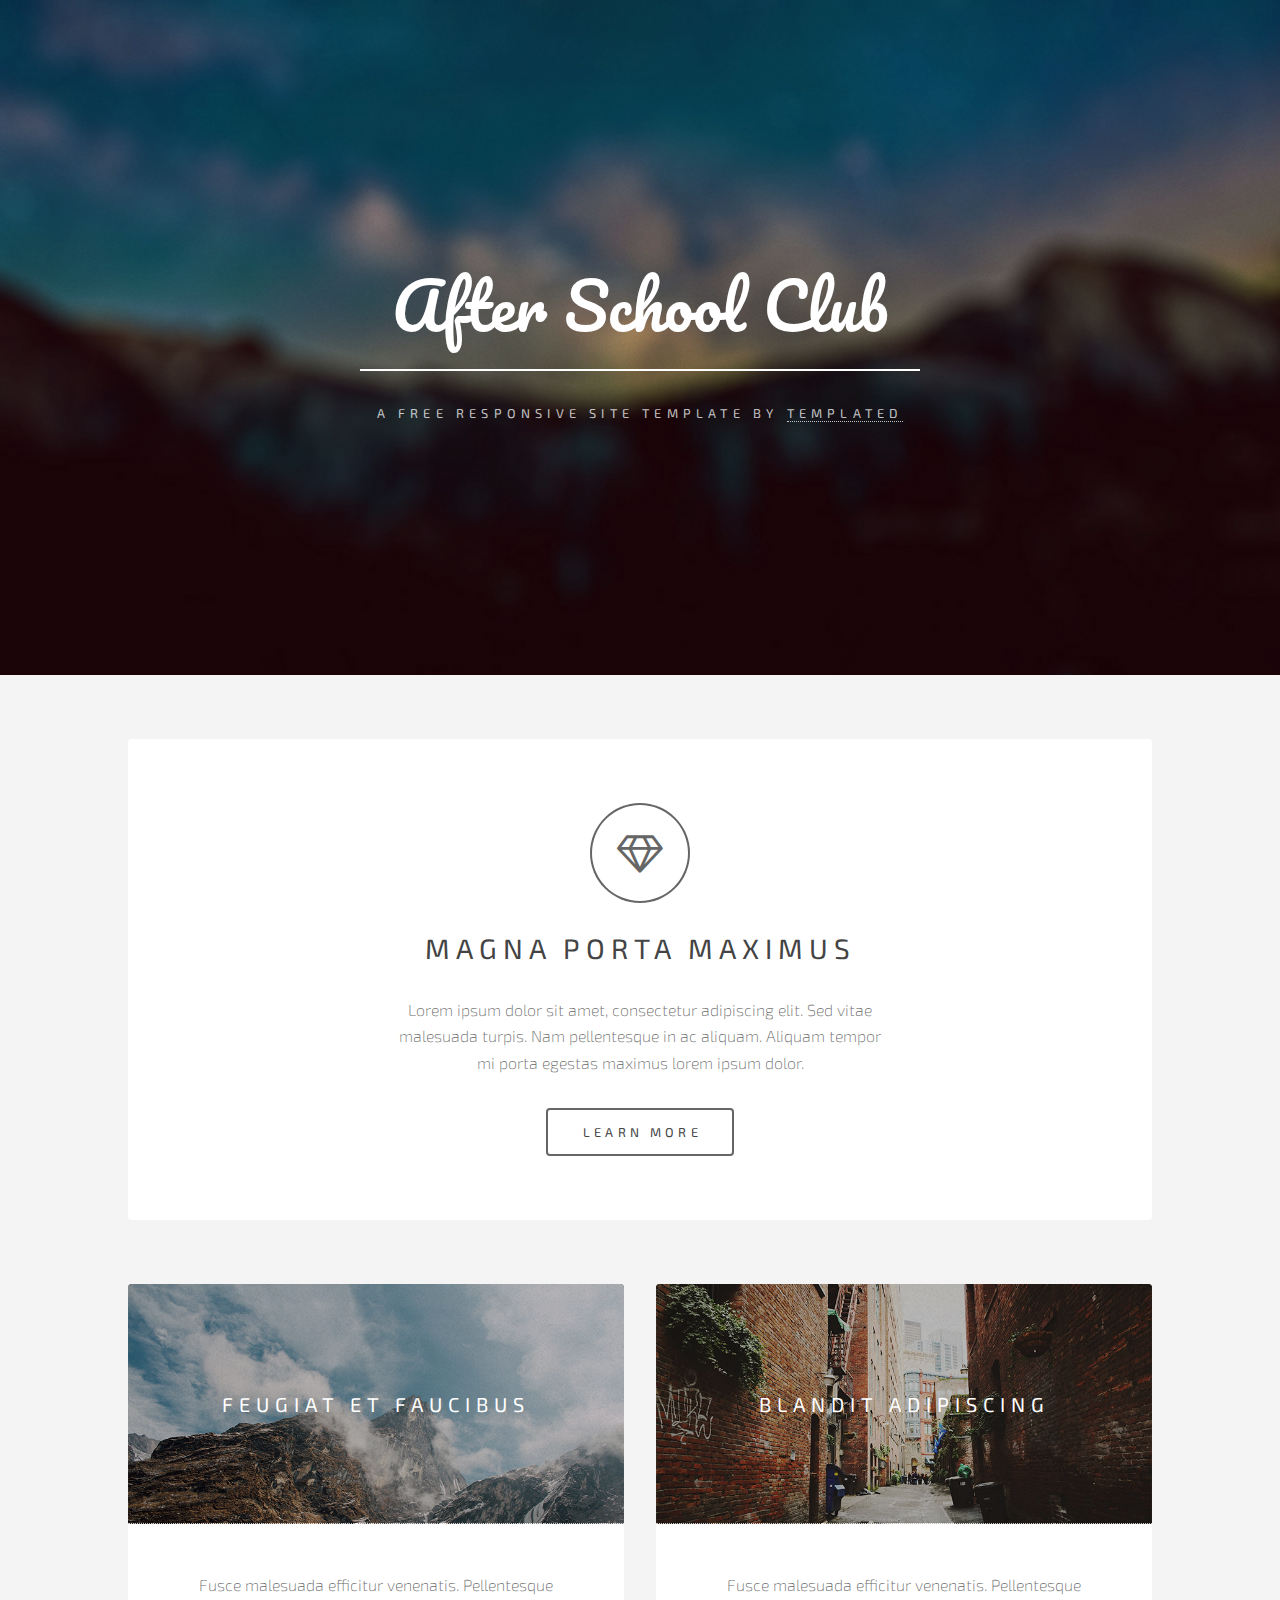
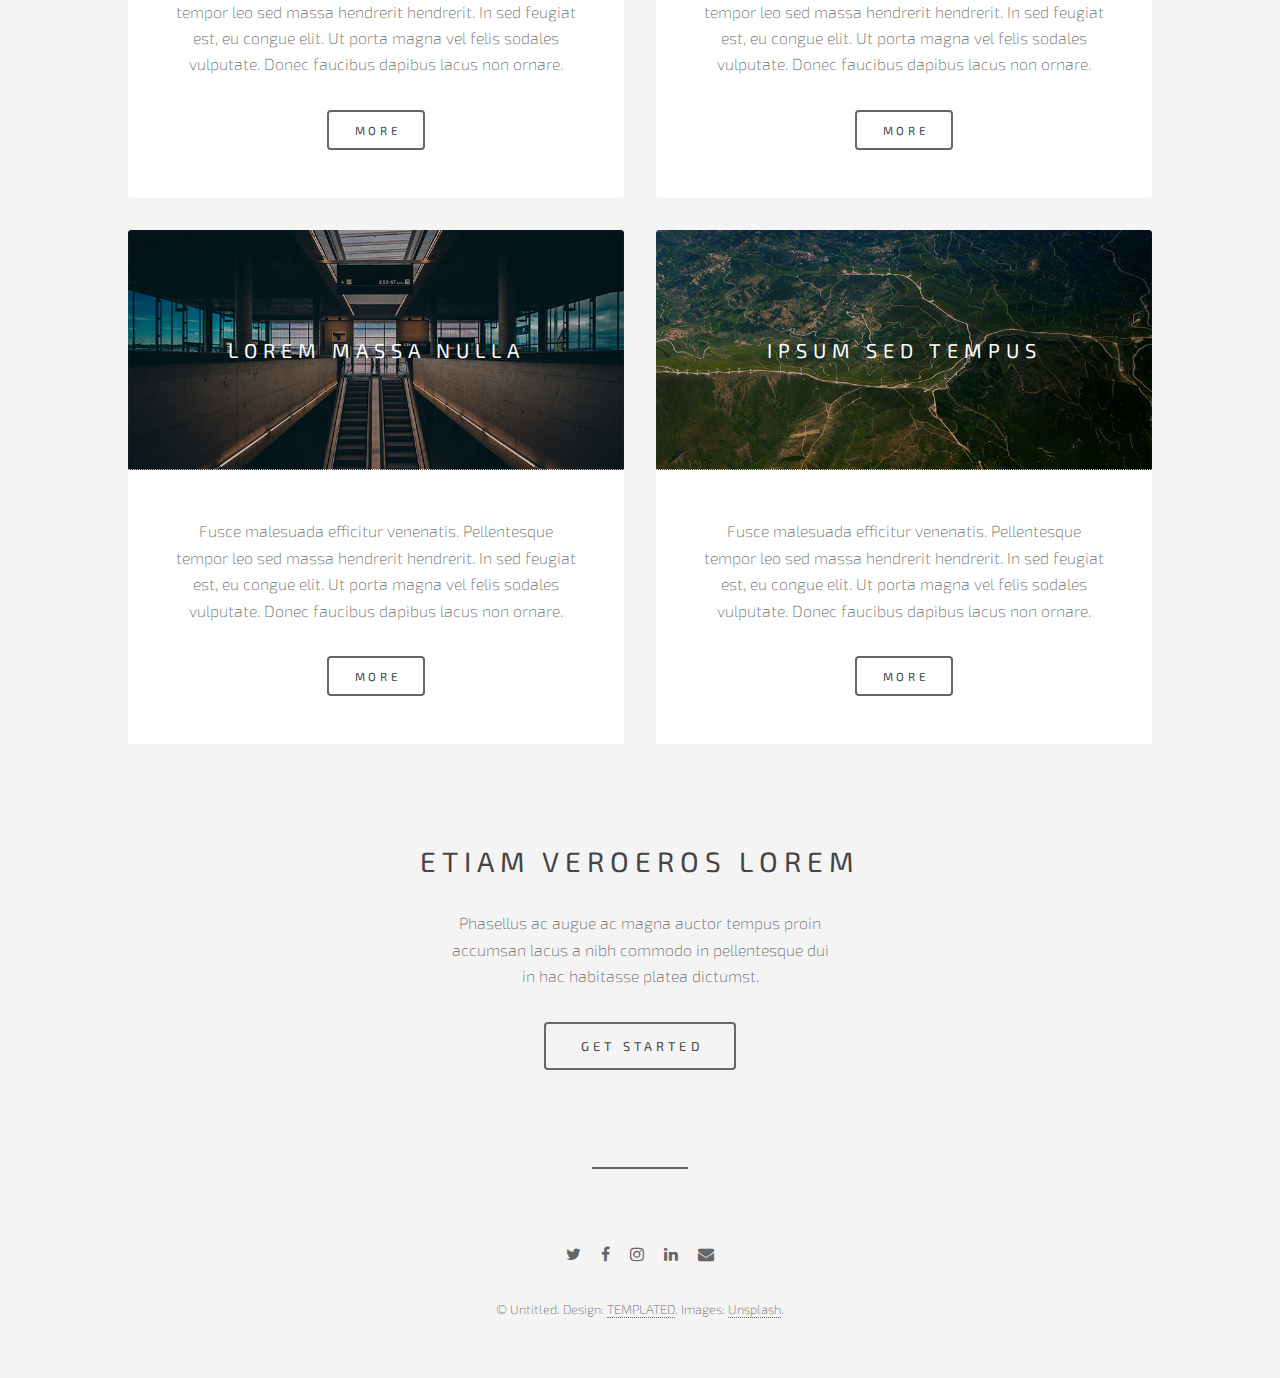
==== commit a2f7c866: "intial commit" ====
--- a/index.html
+++ b/index.html
@@ -6,17 +6,20 @@
 -->
 <html>
 	<head>
+		<style>
+			@import url('https://fonts.googleapis.com/css2?family=Exo+2&display=swap');
+		</style>
 		<title>Epilogue by TEMPLATED</title>
 		<meta charset="utf-8" />
 		<meta name="viewport" content="width=device-width, initial-scale=1" />
 		<link rel="stylesheet" href="assets/css/main.css" />
 	</head>
-	<body>
+	<body style="font-family: 'Exo 2', sans-serif;">
 
 		<!-- Header -->
 			<header id="header" class="alt">
 				<div class="inner">
-					<h1>Epilogue</h1>
+					<h1>After School Club</h1>
 					<p>A free responsive site template by <a href="https://templated.co">TEMPLATED</a></p>
 				</div>
 			</header>
@@ -122,4 +125,4 @@
 			<script src="assets/js/main.js"></script>
 
 	</body>
-</html>+</html>
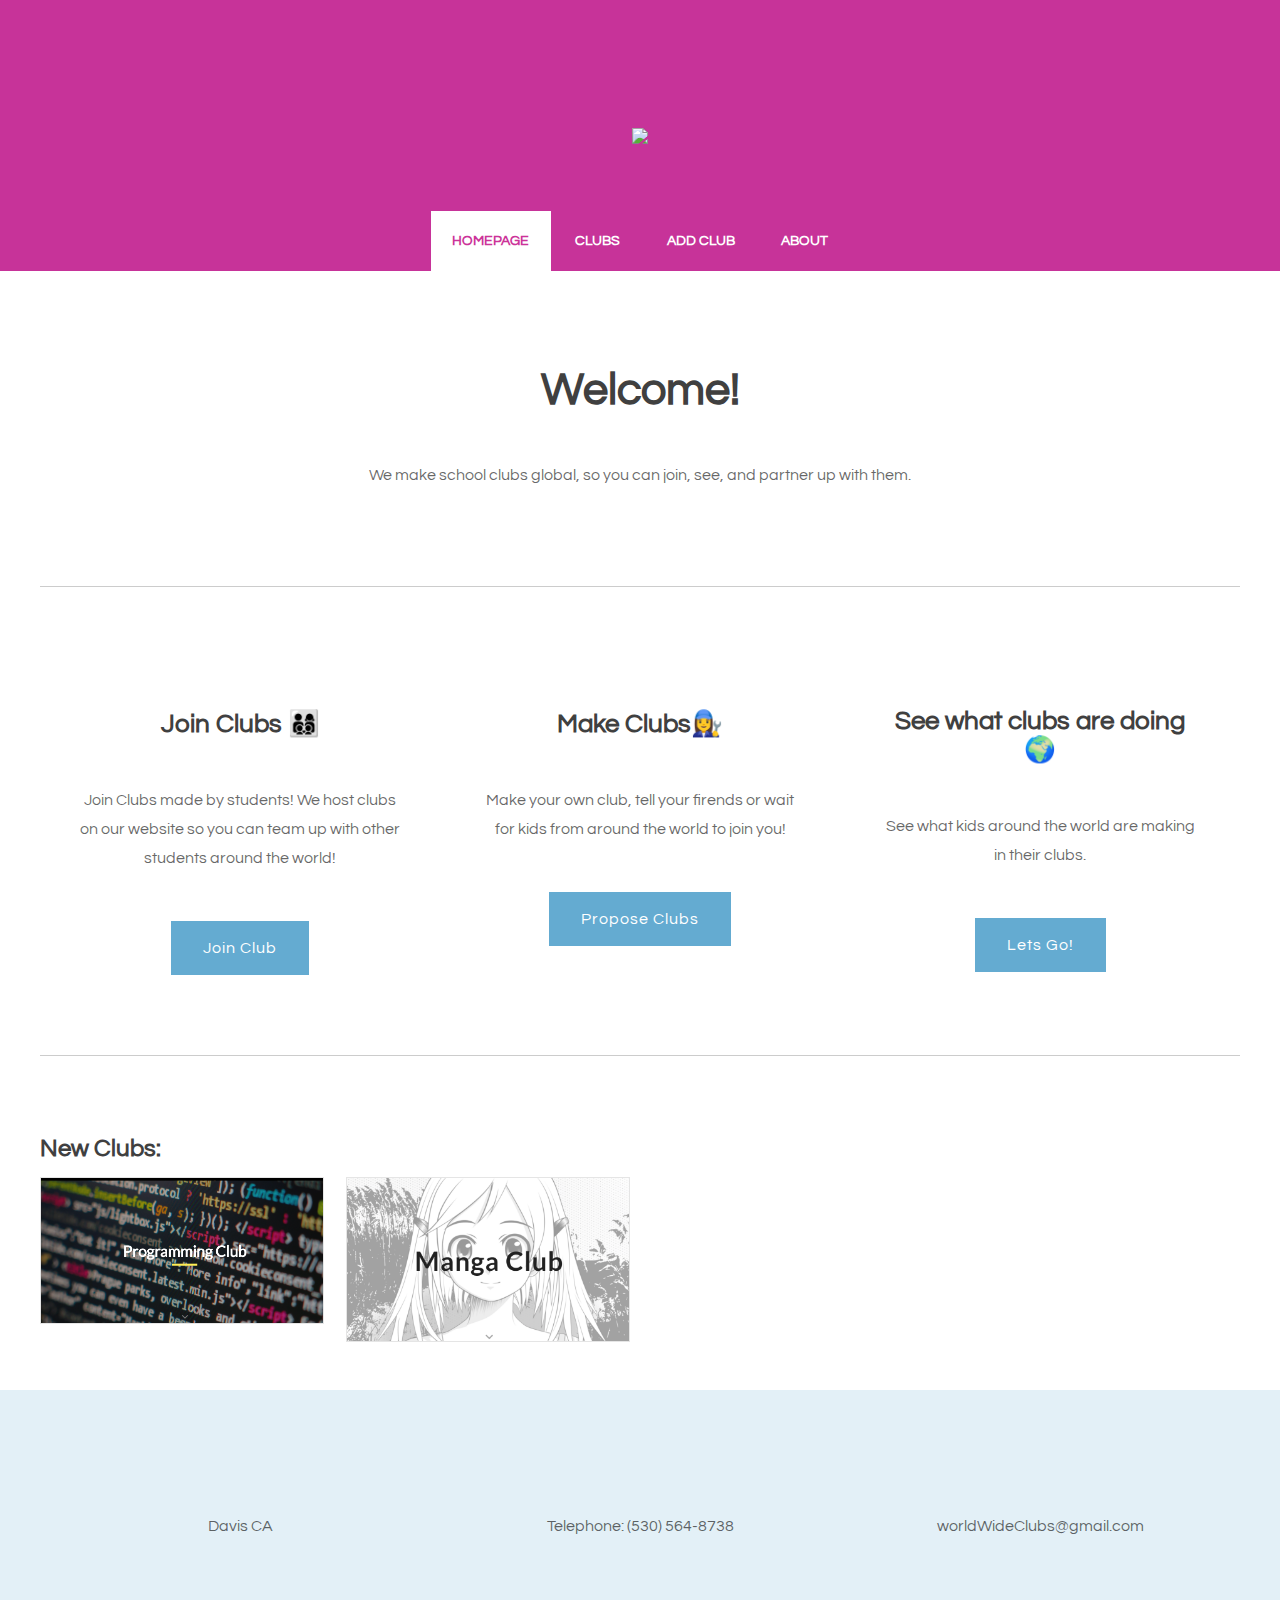
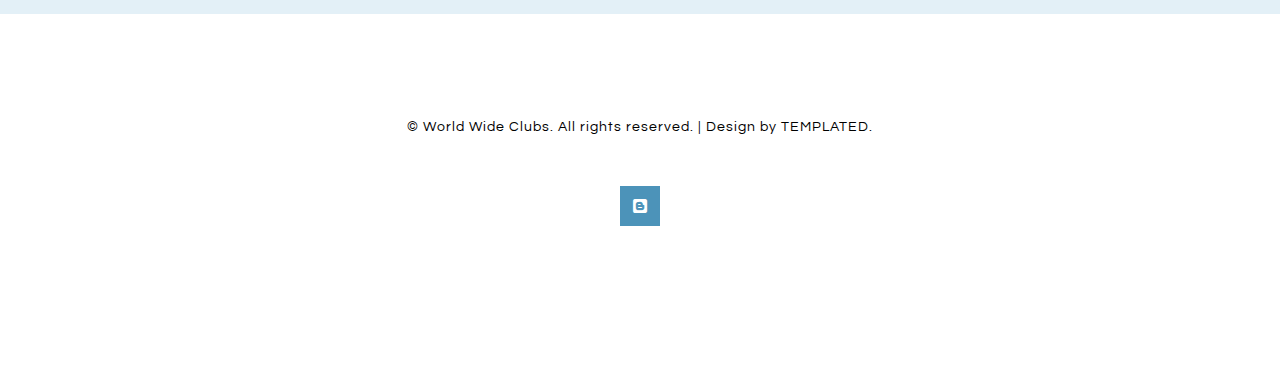
==== commit 2d3da84e: "Initial commit" ====
--- a/index.html
+++ b/index.html
@@ -1,128 +1,157 @@
-<!DOCTYPE HTML>
+<!DOCTYPE html PUBLIC "-//W3C//DTD XHTML 1.0 Strict//EN" "http://www.w3.org/TR/xhtml1/DTD/xhtml1-strict.dtd">
 <!--
-	Epilogue by TEMPLATED
-	templated.co @templatedco
-	Released for free under the Creative Commons Attribution 3.0 license (templated.co/license)
+Design by TEMPLATED
+http://templated.co
+Released for free under the Creative Commons Attribution License
+
+Name       : Amaryllis
+Description: A two-column, fixed-width design with dark color scheme.
+Version    : 1.0
+Released   : 20140131
+
 -->
+<html xmlns="http://www.w3.org/1999/xhtml">
+<link href="https://cdnjs.cloudflare.com/ajax/libs/font-awesome/5.14.0/css/all.min.css" rel="stylesheet">
+
+<!--load all styles -->
+
+<head><link href="https://cdnjs.cloudflare.com/ajax/libs/font-awesome/5.14.0/css/all.min.css" rel="stylesheet">
+
+<!--load all styles -->
+
+
+	<meta name="keywords" content="">
+	<meta name="description" content="">
+	<link href="http://fonts.googleapis.com/css?family=Source+Sans+Pro:200,300,400,600,700,900|Quicksand:400,700|Questrial" rel="stylesheet">
+	<link href="default.css" rel="stylesheet" type="text/css" media="all">
+	<link href="fonts.css" rel="stylesheet" type="text/css" media="all">
+<!--orbi tracking-->
+	<script async="" src="https://cdn.oribi.io/XzE1NjgyMjc4Mjk/oribi.js" id="ORIBIscript"></script><script type="application/javascript">
+	  (function(b,o,n,g,s,r,c){if(b[s])return;b[s]={};b[s].scriptToken="XzE1NjgyMjc4Mjk";b[s].callsQueue=[];b[s].api=function(){b[s].callsQueue.push(arguments);};r=o.createElement(n);c=o.getElementsByTagName(n)[0];r.async=1;r.src=g;r.id=s+n;c.parentNode.insertBefore(r,c);})(window,document,"script","https://cdn.oribi.io/XzE1NjgyMjc4Mjk/oribi.js","ORIBI");
+	</script>
+<!--end orbi tracking-->
+
+
+
+<meta http-equiv="Content-Type" content="text/html; charset=utf-8">
+
+<!--[if IE 6]><link href="default_ie6.css" rel="stylesheet" type="text/css" /><![endif]-->
+
+</head>
 <html>
-	<head>
-		<style>
-			@import url('https://fonts.googleapis.com/css2?family=Exo+2&display=swap');
-		</style>
-		<title>Epilogue by TEMPLATED</title>
-		<meta charset="utf-8" />
-		<meta name="viewport" content="width=device-width, initial-scale=1" />
-		<link rel="stylesheet" href="assets/css/main.css" />
-	</head>
-	<body style="font-family: 'Exo 2', sans-serif;">
 
-		<!-- Header -->
-			<header id="header" class="alt">
-				<div class="inner">
-					<h1>After School Club</h1>
-					<p>A free responsive site template by <a href="https://templated.co">TEMPLATED</a></p>
-				</div>
-			</header>
+<body>
+<div id="header-wrapper">
+	<div id="header" class="container">
+		<div id="logo">
+			<center><img src="https://docs.google.com/drawings/d/e/2PACX-1vSRv3kbED4Jqj7K0qxqtdFx-H7Wa65adTgU4p0k93sJ70dsv-ouO8Kzcyeprq2Jr5GmMGDAdk4LjZaB/pub?w=400&h=400"></center>
+		</div>
+		<div id="menu">
+			<ul>
+				<li class="active"><a href="#" accesskey="1" title="">Homepage</a></li>
+				<li><a href="clubs.html" accesskey="2" title="">Clubs</a></li>
+				<li><a href="addClub.html" accesskey="3" title="">Add Club</a></li>
+				<li><a href="aboutUs.html" accesskey="4" title="">About</a></li>
+			</ul>
+		</div>
+	</div>
+</div>
+<div class="wrapper">
+	<div id="welcome" class="container">
+		<div class="title">
+			<h2>Welcome!</h2>
+		</div>
+		<p>We make school clubs global, so you can join, see, and partner up with them.</p>
+	</div>
 
-		<!-- Wrapper -->
-			<div id="wrapper">
+	<div id="three-column" class="container">
+		<div><span class="arrow-down"></span></div>
+		<div id="tbox1">
 
-				<!-- Banner -->
-					<section id="intro" class="main">
-						<span class="icon fa-diamond major"></span>
-						<h2>Magna porta maximus</h2>
-						<p>Lorem ipsum dolor sit amet, consectetur adipiscing elit. Sed vitae<br />
-						malesuada turpis. Nam pellentesque in ac aliquam. Aliquam tempor<br />
-						mi porta egestas maximus lorem ipsum dolor.</p>
-						<ul class="actions">
-							<li><a href="#" class="button big">Learn More</a></li>
-						</ul>
-					</section>
+			<div class="title">
+				<h2>Join Clubs 👨‍👩‍👦‍👦</h2>
+			</div>
+			<p>Join Clubs made by students! We host clubs on our website so you can team up with other students around the world!</p>
+			<a href="clubs.html" class="button">Join Club</a> </div>
+		<div id="tbox2">
+			<div class="title">
+				<h2>‍Make Clubs👩‍🔧</h2>
+			</div>
+			<p>Make your own club, tell your firends or wait for kids from around the world to join you!</p>
+			<a href="addClub.html" class="button">Propose Clubs</a> </div>
+		<div id="tbox3">
+			<div class="title">
+				<h2>See what clubs are doing🌍</h2>
+			</div>
+			<p>See what kids around the world are making in their clubs.</p>
+			<a href="clubs.html" class="button">Lets Go!</a> </div>
+	</div>
 
-				<!-- Items -->
-					<section class="main items">
-						<article class="item">
-							<header>
-								<a href="#"><img src="images/pic01.jpg" alt="" /></a>
-								<h3>Feugiat et faucibus</h3>
-							</header>
-							<p>Fusce malesuada efficitur venenatis. Pellentesque tempor leo sed massa hendrerit hendrerit. In sed feugiat est, eu congue elit. Ut porta magna vel felis sodales vulputate. Donec faucibus dapibus lacus non ornare.</p>
-							<ul class="actions">
-								<li><a href="#" class="button">More</a></li>
-							</ul>
-						</article>
-						<article class="item">
-							<header>
-								<a href="#"><img src="images/pic02.jpg" alt="" /></a>
-								<h3>Blandit adipiscing</h3>
-							</header>
-							<p>Fusce malesuada efficitur venenatis. Pellentesque tempor leo sed massa hendrerit hendrerit. In sed feugiat est, eu congue elit. Ut porta magna vel felis sodales vulputate. Donec faucibus dapibus lacus non ornare.</p>
-							<ul class="actions">
-								<li><a href="#" class="button">More</a></li>
-							</ul>
-						</article>
-						<article class="item">
-							<header>
-								<a href="#"><img src="images/pic03.jpg" alt="" /></a>
-								<h3>Lorem massa nulla</h3>
-							</header>
-							<p>Fusce malesuada efficitur venenatis. Pellentesque tempor leo sed massa hendrerit hendrerit. In sed feugiat est, eu congue elit. Ut porta magna vel felis sodales vulputate. Donec faucibus dapibus lacus non ornare.</p>
-							<ul class="actions">
-								<li><a href="#" class="button">More</a></li>
-							</ul>
-						</article>
-						<article class="item">
-							<header>
-								<a href="#"><img src="images/pic04.jpg" alt="" /></a>
-								<h3>Ipsum sed tempus</h3>
-							</header>
-							<p>Fusce malesuada efficitur venenatis. Pellentesque tempor leo sed massa hendrerit hendrerit. In sed feugiat est, eu congue elit. Ut porta magna vel felis sodales vulputate. Donec faucibus dapibus lacus non ornare.</p>
-							<ul class="actions">
-								<li><a href="#" class="button">More</a></li>
-							</ul>
-						</article>
-					</section>
+	<div id="portfolio" class="container">
+		<h2><strong>New Clubs:</strong></h2>
+		<p></p>
 
-				<!-- CTA -->
-					<section id="cta" class="main special">
-						<h2>Etiam veroeros lorem</h2>
-						<p>Phasellus ac augue ac magna auctor tempus proin<br />
-						accumsan lacus a nibh commodo in pellentesque dui<br />
-						in hac habitasse platea dictumst.</p>
-						<ul class="actions">
-							<li><a href="#" class="button big">Get Started</a></li>
-						</ul>
-					</section>
+		<div class="column1">
+			<div class="box"> <a><img src="images/scr01.jpg" alt="Programming Club" class="image image-full" /></a>
+			</div>
+		</div>
+		<div class="column2">
+			<div class="box"> <a><img src="images/scr02.jpg" alt="Manga Club" class="image image-full" /></a>
+		</div>
 
-				<!-- Main -->
-				<!--
-					<section id="main" class="main">
-						<header>
-							<h2>Lorem ipsum dolor</h2>
-						</header>
-						<p>Fusce malesuada efficitur venenatis. Pellentesque tempor leo sed massa hendrerit hendrerit. In sed feugiat est, eu congue elit. Ut porta magna vel felis sodales vulputate. Donec faucibus dapibus lacus non ornare. Etiam eget neque id metus gravida tristique ac quis erat. Aenean quis aliquet sem. Ut ut elementum sem. Suspendisse eleifend ut est non dapibus. Nulla porta, neque quis pretium sagittis, tortor lacus elementum metus, in imperdiet ante lorem vitae ipsum. Pellentesque habitant morbi tristique senectus et netus et malesuada fames ac turpis egestas. Etiam eget neque id metus gravida tristique ac quis erat. Aenean quis aliquet sem. Ut ut elementum sem. Suspendisse eleifend ut est non dapibus. Nulla porta, neque quis pretium sagittis, tortor lacus elementum metus, in imperdiet ante lorem vitae ipsum. Pellentesque habitant morbi tristique senectus et netus et malesuada fames ac turpis egestas.</p>
-					</section>
-				-->
+	</div>
+</div>
 
-				<!-- Footer -->
-					<footer id="footer">
-						<ul class="icons">
-							<li><a href="#" class="icon fa-twitter"><span class="label">Twitter</span></a></li>
-							<li><a href="#" class="icon fa-facebook"><span class="label">Facebook</span></a></li>
-							<li><a href="#" class="icon fa-instagram"><span class="label">Instagram</span></a></li>
-							<li><a href="#" class="icon fa-linkedin"><span class="label">LinkedIn</span></a></li>
-							<li><a href="#" class="icon fa-envelope"><span class="label">Email</span></a></li>
-						</ul>
-						<p class="copyright">&copy; Untitled. Design: <a href="https://templated.co">TEMPLATED</a>. Images: <a href="https://unsplash.com">Unsplash</a>.</p>
-					</footer>
 
-			</div>
+<!-- Promo Section "Statistics" -->
+<div style="display:none;"class="w3-container w3-row w3-center w3-dark-grey w3-padding-64">
+  <div class="w3-quarter">
+    <span class="w3-xxlarge">1+</span>
+    <br>Countries
+  </div>
+  <div class="w3-quarter">
+    <span class="w3-xxlarge">2</span>
+    <br>Clubs
+  </div>
+  <div class="w3-quarter">
+    <span class="w3-xxlarge">30</span>
+    <br>Members
+  </div>
+  <div class="w3-quarter">
+    <span class="w3-xxlarge">150+</span>
+    <br>Meetings
+  </div>
+</div>
+<!-- End of Promo Section "Statistics" -->
 
-		<!-- Scripts -->
-			<script src="assets/js/jquery.min.js"></script>
-			<script src="assets/js/skel.min.js"></script>
-			<script src="assets/js/util.js"></script>
-			<script src="assets/js/main.js"></script>
 
-	</body>
+<div id="footer">
+	<div class="container">
+		<div class="fbox1">
+		<span class="icon icon-map-marker"></span>
+			<span>Davis CA</span>
+		</div>
+		<div class="fbox1">
+			<span class="icon icon-phone"></span>
+			<span>
+				Telephone: ‪(530) 564-8738‬
+			</span>
+		</div>
+		<div class="fbox1">
+			<span class="icon icon-envelope"></span>
+			<span>worldWideClubs@gmail.com</span>
+		</div>
+	</div>
+</div>
+<div id="copyright">
+	<p style="color:#000;">&copy; World Wide Clubs. All rights reserved. | Design by <a style="color:#000;" href="http://templated.co" rel="nofollow">TEMPLATED</a>.</p>
+	<ul class="contact">
+		<li><a href="#" class="icon icon-twitter"><span>Twitter</span></a></li>
+		<li><a href="#" class="icon icon-facebook"><span></span></a></li>
+		<li><a href="#" class="fab fa-blogger"><span>Blogger</span></a></i></li>
+		<li><a href="#" class="icon icon-tumblr"><span>Google+</span></a></li>
+		<li><a href="#" class="icon icon-rss"><span>Pinterest</span></a></li>
+	</ul>
+</div>
+</body>
 </html>
--- a/default.css
+++ b/default.css
@@ -0,0 +1,777 @@
+html, body
+{
+	height: 100%;
+}
+
+body
+{
+	margin: 0px;
+	padding: 0px;
+	background: #64ABD1;
+	font-family: 'Questrial', sans-serif;
+	font-size: 12pt;
+	color: rgba(0,0,0,.6);
+}
+
+
+h1, h2, h3
+{
+	margin: 0;
+	padding: 0;
+	color: #404040;
+}
+
+p, ol, ul
+{
+	margin-top: 0;
+}
+
+ol, ul
+{
+	padding: 0;
+	list-style: none;
+}
+
+p
+{
+	line-height: 180%;
+}
+
+strong
+{
+}
+
+a
+{
+	color: #CC3399;
+}
+
+a:hover
+{
+	text-decoration: none;
+}
+
+
+.container
+{
+	margin: 0px auto;
+	width: 1200px;
+}
+
+
+/*********************************************************************************/
+/* Form Style                                                                    */
+/*********************************************************************************/
+
+	form
+	{
+	}
+
+		form label
+		{
+			display: block;
+			text-align: left;
+			margin-bottom: 0.5em;
+		}
+
+		form .submit
+		{
+			margin-top: 2em;
+			line-height: 1.5em;
+			font-size: 1.3em;
+		}
+
+		form input.text,
+		form select,
+		form textarea
+		{
+			position: relative;
+			-webkit-appearance: none;
+			display: block;
+			border: 0;
+			background: #fff;
+			background: rgba(255,255,255,0.75);
+			width: 100%;
+			border-radius: 0.50em;
+			margin: 1em 0em;
+			padding: 1.50em 1em;
+			box-shadow: inset 0 0.1em 0.1em 0 rgba(0,0,0,0.05);
+			border: solid 1px rgba(0,0,0,0.15);
+			-moz-transition: all 0.35s ease-in-out;
+			-webkit-transition: all 0.35s ease-in-out;
+			-o-transition: all 0.35s ease-in-out;
+			-ms-transition: all 0.35s ease-in-out;
+			transition: all 0.35s ease-in-out;
+			font-size: 1em;
+			outline: none;
+		}
+
+			form input.text:hover,
+			form select:hover,
+			form textarea:hover
+			{
+			}
+
+			form input.text:focus,
+			form select:focus,
+			form textarea:focus
+			{
+				box-shadow: 0 0 2px 1px #E0E0E0;
+				background: #fff;
+			}
+
+			form textarea
+			{
+				min-height: 12em;
+			}
+
+			form .formerize-placeholder
+			{
+				color: #555 !important;
+			}
+
+			form ::-webkit-input-placeholder
+			{
+				color: #555 !important;
+			}
+
+			form :-moz-placeholder
+			{
+				color: #555 !important;
+			}
+
+			form ::-moz-placeholder
+			{
+				color: #555 !important;
+			}
+
+			form :-ms-input-placeholder
+			{
+				color: #555 !important;
+			}
+
+			form ::-moz-focus-inner
+			{
+				border: 0;
+			}
+
+
+/*********************************************************************************/
+/* Image Style                                                                   */
+/*********************************************************************************/
+
+.image
+{
+	display: inline-block;
+	border: 1px solid rgba(0,0,0,.1);
+}
+
+.image img
+{
+	display: block;
+	width: 100%;
+}
+
+.image-full
+{
+	display: block;
+	width: 100%;
+	margin: 0 0 3em 0;
+}
+
+.image-left
+{
+	float: left;
+	margin: 0 2em 2em 0;
+}
+
+.image-centered
+{
+	display: block;
+	margin: 0 0 2em 0;
+}
+
+.image-centered img
+{
+	margin: 0 auto;
+	width: auto;
+}
+
+/*********************************************************************************/
+/* List Styles                                                                   */
+/*********************************************************************************/
+
+ul.style1
+{
+}
+
+
+/*********************************************************************************/
+/* Social Icon Styles                                                            */
+/*********************************************************************************/
+
+ul.contact
+{
+	margin: 0;
+	padding: 2em 0em 0em 0em;
+	list-style: none;
+}
+
+ul.contact li
+{
+	display: inline-block;
+	padding: 0em 0.10em;
+	font-size: 1em;
+}
+
+ul.contact li span
+{
+	display: none;
+	margin: 0;
+	padding: 0;
+}
+
+ul.contact li a
+{
+	color: #FFF;
+}
+
+ul.contact li a:before
+{
+	display: inline-block;
+	background: #4C93B9;
+	width: 40px;
+	height: 40px;
+	line-height: 40px;
+	text-align: center;
+	color: rgba(255,255,255,1);
+}
+
+
+/*********************************************************************************/
+/* Button Style                                                                  */
+/*********************************************************************************/
+
+.button
+{
+	display: inline-block;
+	margin-top: 2em;
+	padding: 0.8em 2em;
+	background: #64ABD1;
+	line-height: 1.8em;
+	letter-spacing: 1px;
+	text-decoration: none;
+	font-size: 1em;
+	color: #FFF;
+}
+
+.button:hover
+{
+	box-shadow: 0 12px 16px 0 rgba(0,0,0,0.24), 0 17px 50px 0 rgba(0,0,0,0.19);
+}
+
+.button:before
+{
+	display: inline-block;
+	background: #8DCB89;
+	margin-right: 1em;
+	width: 40px;
+	height: 40px;
+	line-height: 40px;
+	border-radius: 20px;
+	text-align: center;
+	color: #272925;
+}
+
+.button-small
+{
+}
+
+.button-long
+{
+	display: inline-block;
+	margin-top: 2em;
+	padding: 0.8em 2em;
+	background: #64ABD1;
+	width: 200px;
+	height: 40px;
+}
+
+.button-long:hover
+{
+	box-shadow: 0 12px 16px 0 rgba(0,0,0,0.24), 0 17px 50px 0 rgba(0,0,0,0.19);
+}
+
+/*********************************************************************************/
+/* Heading Titles                                                                */
+/*********************************************************************************/
+
+.title
+{
+	margin-bottom: 3em;
+}
+
+.title h2
+{
+	font-size: 2.8em;
+}
+
+.title .byline
+{
+	font-size: 1.1em;
+	color: #6F6F6F#;
+}
+
+/*********************************************************************************/
+/* Header                                                                        */
+/*********************************************************************************/
+
+#header-wrapper
+{
+	overflow: hidden;
+	background: #C73399 url(images/overlay.png) repeat;
+}
+
+#header
+{
+	text-align: center;
+}
+
+/*********************************************************************************/
+/* Logo                                                                          */
+/*********************************************************************************/
+
+#logo
+{
+	padding: 8em 0em 4em 0em;
+}
+
+#logo h1
+{
+	display: inline-block;
+	margin-bottom: 0.20em;
+	padding: 0.20em 0.9em;
+	font-size: 3.5em;
+}
+
+#logo a
+{
+	text-decoration: none;
+	color: #FFF;
+}
+
+#logo span
+{
+	padding-right: 0.5em;
+	text-transform: uppercase;
+	font-size: 0.90em;
+	color: rgba(255,255,255,1);
+}
+
+#logo span a
+{
+	color: rgba(255,255,255,0.8);
+}
+
+
+
+/*********************************************************************************/
+/* Menu                                                                          */
+/*********************************************************************************/
+
+#menu
+{
+	height: 60px;
+}
+
+#menu ul
+{
+	display: inline-block;
+	padding: 0em 2em;
+	text-align: center;
+}
+
+#menu li
+{
+	display: inline-block;
+}
+
+#menu li a, #menu li span
+{
+	display: inline-block;
+	padding: 0em 1.5em;
+	text-decoration: none;
+	font-size: 0.90em;
+	font-weight: 600;
+	text-transform: uppercase;
+	line-height: 60px;
+	outline: 0;
+	color: #FFF;
+}
+
+#menu li:hover a, #menu li.active a, #menu li.active span
+{
+	background: #FFF;
+	color: #CC3399;
+}
+
+#menu .current_page_item a
+{
+}
+
+
+/*********************************************************************************/
+/* Banner                                                                        */
+/*********************************************************************************/
+
+#banner
+{
+}
+
+/*********************************************************************************/
+/* Wrapper                                                                       */
+/*********************************************************************************/
+
+
+.wrapper
+{
+	overflow: hidden;
+	padding: 0em 0em 5em 0em;
+	background: #FFF;
+}
+
+#wrapper1
+{
+	background: #FFF;
+}
+
+#wrapper2
+{
+	overflow: hidden;
+	background: #F3F3F3;
+	padding: 5em 0em;
+	text-align: center;
+}
+
+#wrapper3
+{
+}
+
+#wrapper4
+{
+}
+
+/*********************************************************************************/
+/* Welcome                                                                       */
+/*********************************************************************************/
+
+#welcome
+{
+	overflow: hidden;
+	width: 1000px;
+	padding: 6em 100px 0em 100px;
+	text-align: center;
+}
+
+#welcome .content
+{
+	padding: 0em 8em;
+}
+
+#welcome .title h2
+{
+}
+
+#welcome a,
+#welcome strong
+{
+}
+
+/*********************************************************************************/
+/* Page                                                                          */
+/*********************************************************************************/
+
+#page-wrapper
+{
+	overflow: hidden;
+	background: #2F1E28;
+	padding: 3em 0em 6em 0em;
+	text-align: center;
+}
+
+#page
+{
+}
+
+/*********************************************************************************/
+/* Content                                                                       */
+/*********************************************************************************/
+
+#content
+{
+	float: left;
+	width: 700px;
+	padding-right: 100px;
+	border-right: 1px solid rgba(0,0,0,.1);
+}
+
+/*********************************************************************************/
+/* Sidebar                                                                       */
+/*********************************************************************************/
+
+#sidebar
+{
+	float: right;
+	width: 350px;
+}
+
+/*********************************************************************************/
+/* Footer                                                                        */
+/*********************************************************************************/
+
+#footer
+{
+	overflow: hidden;
+	padding: 5em 0em;
+	background: #E3F0F7;
+	text-align: center;
+}
+
+
+
+#footer .fbox1,
+#footer .fbox2,
+#footer .fbox3
+{
+	float: left;
+	width: 320px;
+	padding: 0px 40px 0px 40px;
+}
+
+#footer .icon
+{
+	display: block;
+	margin-bottom: 1em;
+	font-size: 3em;
+}
+
+
+
+
+#footer .title span
+{
+	color: rgba(255,255,255,0.4);
+}
+
+/*********************************************************************************/
+/* Copyright                                                                     */
+/*********************************************************************************/
+
+#copyright
+{
+	overflow: hidden;
+	padding: 5em 0em;
+	border-top: 20px solid rgba(255,255,255,0.08);
+	text-align: center;
+}
+
+#copyright p
+{
+	letter-spacing: 1px;
+	font-size: 0.90em;
+	color: rgba(255,255,255,0.6);
+}
+
+#copyright a
+{
+	text-decoration: none;
+	color: rgba(255,255,255,0.8);
+}
+
+/*********************************************************************************/
+/* Newsletter                                                                    */
+/*********************************************************************************/
+
+#newsletter
+{
+	overflow: hidden;
+	padding: 8em 0em;
+	background: #EDEDED;
+	text-align: center;
+}
+
+#newsletter .title h2
+{
+	color: rgba(0,0,0,0.8);
+}
+
+#newsletter .content
+{
+	width: 600px;
+	margin: 0px auto;
+}
+
+/*********************************************************************************/
+/* Portfolio                                                                     */
+/*********************************************************************************/
+
+#portfolio
+{
+	overflow: hidden;
+	padding-top: 5em;
+	border-top: 1px solid rgba(0,0,0,0.2);
+}
+
+#portfolio .box
+{
+	text-align: center;
+	color: rgba(0,0,0,0.5);
+}
+
+#portfolio h3
+{
+	display: block;
+	padding-bottom: 1em;
+	font-size: 1em;
+	color: rgba(0,0,0,0.6);
+}
+
+#portfolio .title
+{
+	text-align: center;
+}
+
+#portfolio .title h2
+{
+	color: rgba(0,0,0,0.8);
+}
+
+.column1,
+.column2,
+.column3,
+.column4
+{
+	width: 282px;
+}
+
+.column1,
+.column2,
+.column3
+{
+	float: left;
+	margin-right: 24px;
+}
+
+.column4
+{
+	float: right;
+}
+
+/*********************************************************************************/
+/* Three Columns                                                                 */
+/*********************************************************************************/
+
+#three-column
+{
+	overflow: hidden;
+	margin-top: 5em;
+	padding-top: 1em;
+	border-top: 1px solid rgba(0,0,0,0.2);
+	text-align: center;
+}
+
+#three-column h2
+{
+	margin: 1em 0em;
+	font-size: 1.5em;
+	font-weight: 700;
+}
+
+#three-column .icon
+{
+	position: relative;
+	display: block;
+	margin: 0px auto 0.80em auto;
+	background: none;
+	line-height: 150px;
+	font-size: 4em;
+	width: 150px;
+	height: 150px;
+	border-radius: 100px;
+	border: 6px solid #67128F;
+	text-align: center;
+	color: #FFF;
+
+}
+
+
+
+#three-column #tbox1,
+#three-column #tbox2,
+#three-column #tbox3
+{
+	float: left;
+	width: 320px;
+	padding: 80px 40px 80px 40px;
+}
+
+#three-column .title
+{
+	text-align: center;
+}
+
+#three-column .title h2
+{
+	font-size: 1.60em;
+}
+
+#three-column .title .byline
+{
+	padding-top: 0.50em;
+	font-size: 0.90em;
+	color: #858585;
+}
+
+#three-column .arrow-down
+{
+	border-top-color: #292929;
+}
+
+
+ul.tools
+{
+	margin: 0;
+	padding: 0em 0em 0em 0em;
+	list-style: none;
+}
+
+ul.tools li
+{
+	display: inline-block;
+	padding: 0em .2em;
+	font-size: 4em;
+}
+
+ul.tools li span
+{
+	display: none;
+	margin: 0;
+	padding: 0;
+}
+
+ul.tools li a
+{
+	color: #FFF;
+}
+
+ul.tools li a:before
+{
+	display: inline-block;
+	background: #1ABC9C;
+	width: 120px;
+	height: 120px;
+	border-radius: 50%;
+	line-height: 120px;
+	text-align: center;
+	color: #FFFFFF;
+}
--- a/fonts.css
+++ b/fonts.css
@@ -0,0 +1,777 @@
+html, body
+{
+	height: 100%;
+}
+
+body
+{
+	margin: 0px;
+	padding: 0px;
+	background: #64ABD1;
+	font-family: 'Questrial', sans-serif;
+	font-size: 12pt;
+	color: rgba(0,0,0,.6);
+}
+
+
+h1, h2, h3
+{
+	margin: 0;
+	padding: 0;
+	color: #404040;
+}
+
+p, ol, ul
+{
+	margin-top: 0;
+}
+
+ol, ul
+{
+	padding: 0;
+	list-style: none;
+}
+
+p
+{
+	line-height: 180%;
+}
+
+strong
+{
+}
+
+a
+{
+	color: #CC3399;
+}
+
+a:hover
+{
+	text-decoration: none;
+}
+
+
+.container
+{
+	margin: 0px auto;
+	width: 1200px;
+}
+
+
+/*********************************************************************************/
+/* Form Style                                                                    */
+/*********************************************************************************/
+
+	form
+	{
+	}
+
+		form label
+		{
+			display: block;
+			text-align: left;
+			margin-bottom: 0.5em;
+		}
+
+		form .submit
+		{
+			margin-top: 2em;
+			line-height: 1.5em;
+			font-size: 1.3em;
+		}
+
+		form input.text,
+		form select,
+		form textarea
+		{
+			position: relative;
+			-webkit-appearance: none;
+			display: block;
+			border: 0;
+			background: #fff;
+			background: rgba(255,255,255,0.75);
+			width: 100%;
+			border-radius: 0.50em;
+			margin: 1em 0em;
+			padding: 1.50em 1em;
+			box-shadow: inset 0 0.1em 0.1em 0 rgba(0,0,0,0.05);
+			border: solid 1px rgba(0,0,0,0.15);
+			-moz-transition: all 0.35s ease-in-out;
+			-webkit-transition: all 0.35s ease-in-out;
+			-o-transition: all 0.35s ease-in-out;
+			-ms-transition: all 0.35s ease-in-out;
+			transition: all 0.35s ease-in-out;
+			font-size: 1em;
+			outline: none;
+		}
+
+			form input.text:hover,
+			form select:hover,
+			form textarea:hover
+			{
+			}
+
+			form input.text:focus,
+			form select:focus,
+			form textarea:focus
+			{
+				box-shadow: 0 0 2px 1px #E0E0E0;
+				background: #fff;
+			}
+
+			form textarea
+			{
+				min-height: 12em;
+			}
+
+			form .formerize-placeholder
+			{
+				color: #555 !important;
+			}
+
+			form ::-webkit-input-placeholder
+			{
+				color: #555 !important;
+			}
+
+			form :-moz-placeholder
+			{
+				color: #555 !important;
+			}
+
+			form ::-moz-placeholder
+			{
+				color: #555 !important;
+			}
+
+			form :-ms-input-placeholder
+			{
+				color: #555 !important;
+			}
+
+			form ::-moz-focus-inner
+			{
+				border: 0;
+			}
+
+
+/*********************************************************************************/
+/* Image Style                                                                   */
+/*********************************************************************************/
+
+.image
+{
+	display: inline-block;
+	border: 1px solid rgba(0,0,0,.1);
+}
+
+.image img
+{
+	display: block;
+	width: 100%;
+}
+
+.image-full
+{
+	display: block;
+	width: 100%;
+	margin: 0 0 3em 0;
+}
+
+.image-left
+{
+	float: left;
+	margin: 0 2em 2em 0;
+}
+
+.image-centered
+{
+	display: block;
+	margin: 0 0 2em 0;
+}
+
+.image-centered img
+{
+	margin: 0 auto;
+	width: auto;
+}
+
+/*********************************************************************************/
+/* List Styles                                                                   */
+/*********************************************************************************/
+
+ul.style1
+{
+}
+
+
+/*********************************************************************************/
+/* Social Icon Styles                                                            */
+/*********************************************************************************/
+
+ul.contact
+{
+	margin: 0;
+	padding: 2em 0em 0em 0em;
+	list-style: none;
+}
+
+ul.contact li
+{
+	display: inline-block;
+	padding: 0em 0.10em;
+	font-size: 1em;
+}
+
+ul.contact li span
+{
+	display: none;
+	margin: 0;
+	padding: 0;
+}
+
+ul.contact li a
+{
+	color: #FFF;
+}
+
+ul.contact li a:before
+{
+	display: inline-block;
+	background: #4C93B9;
+	width: 40px;
+	height: 40px;
+	line-height: 40px;
+	text-align: center;
+	color: rgba(255,255,255,1);
+}
+
+
+/*********************************************************************************/
+/* Button Style                                                                  */
+/*********************************************************************************/
+
+.button
+{
+	display: inline-block;
+	margin-top: 2em;
+	padding: 0.8em 2em;
+	background: #64ABD1;
+	line-height: 1.8em;
+	letter-spacing: 1px;
+	text-decoration: none;
+	font-size: 1em;
+	color: #FFF;
+}
+
+.button:hover
+{
+	box-shadow: 0 12px 16px 0 rgba(0,0,0,0.24), 0 17px 50px 0 rgba(0,0,0,0.19);
+}
+
+.button:before
+{
+	display: inline-block;
+	background: #8DCB89;
+	margin-right: 1em;
+	width: 40px;
+	height: 40px;
+	line-height: 40px;
+	border-radius: 20px;
+	text-align: center;
+	color: #272925;
+}
+
+.button-small
+{
+}
+
+.button-long
+{
+	display: inline-block;
+	margin-top: 2em;
+	padding: 0.8em 2em;
+	background: #64ABD1;
+	width: 200px;
+	height: 40px;
+}
+
+.button-long:hover
+{
+	box-shadow: 0 12px 16px 0 rgba(0,0,0,0.24), 0 17px 50px 0 rgba(0,0,0,0.19);
+}
+
+/*********************************************************************************/
+/* Heading Titles                                                                */
+/*********************************************************************************/
+
+.title
+{
+	margin-bottom: 3em;
+}
+
+.title h2
+{
+	font-size: 2.8em;
+}
+
+.title .byline
+{
+	font-size: 1.1em;
+	color: #6F6F6F#;
+}
+
+/*********************************************************************************/
+/* Header                                                                        */
+/*********************************************************************************/
+
+#header-wrapper
+{
+	overflow: hidden;
+	background: #C73399 url(images/overlay.png) repeat;
+}
+
+#header
+{
+	text-align: center;
+}
+
+/*********************************************************************************/
+/* Logo                                                                          */
+/*********************************************************************************/
+
+#logo
+{
+	padding: 8em 0em 4em 0em;
+}
+
+#logo h1
+{
+	display: inline-block;
+	margin-bottom: 0.20em;
+	padding: 0.20em 0.9em;
+	font-size: 3.5em;
+}
+
+#logo a
+{
+	text-decoration: none;
+	color: #FFF;
+}
+
+#logo span
+{
+	padding-right: 0.5em;
+	text-transform: uppercase;
+	font-size: 0.90em;
+	color: rgba(255,255,255,1);
+}
+
+#logo span a
+{
+	color: rgba(255,255,255,0.8);
+}
+
+
+
+/*********************************************************************************/
+/* Menu                                                                          */
+/*********************************************************************************/
+
+#menu
+{
+	height: 60px;
+}
+
+#menu ul
+{
+	display: inline-block;
+	padding: 0em 2em;
+	text-align: center;
+}
+
+#menu li
+{
+	display: inline-block;
+}
+
+#menu li a, #menu li span
+{
+	display: inline-block;
+	padding: 0em 1.5em;
+	text-decoration: none;
+	font-size: 0.90em;
+	font-weight: 600;
+	text-transform: uppercase;
+	line-height: 60px;
+	outline: 0;
+	color: #FFF;
+}
+
+#menu li:hover a, #menu li.active a, #menu li.active span
+{
+	background: #FFF;
+	color: #CC3399;
+}
+
+#menu .current_page_item a
+{
+}
+
+
+/*********************************************************************************/
+/* Banner                                                                        */
+/*********************************************************************************/
+
+#banner
+{
+}
+
+/*********************************************************************************/
+/* Wrapper                                                                       */
+/*********************************************************************************/
+
+
+.wrapper
+{
+	overflow: hidden;
+	padding: 0em 0em 5em 0em;
+	background: #FFF;
+}
+
+#wrapper1
+{
+	background: #FFF;
+}
+
+#wrapper2
+{
+	overflow: hidden;
+	background: #F3F3F3;
+	padding: 5em 0em;
+	text-align: center;
+}
+
+#wrapper3
+{
+}
+
+#wrapper4
+{
+}
+
+/*********************************************************************************/
+/* Welcome                                                                       */
+/*********************************************************************************/
+
+#welcome
+{
+	overflow: hidden;
+	width: 1000px;
+	padding: 6em 100px 0em 100px;
+	text-align: center;
+}
+
+#welcome .content
+{
+	padding: 0em 8em;
+}
+
+#welcome .title h2
+{
+}
+
+#welcome a,
+#welcome strong
+{
+}
+
+/*********************************************************************************/
+/* Page                                                                          */
+/*********************************************************************************/
+
+#page-wrapper
+{
+	overflow: hidden;
+	background: #2F1E28;
+	padding: 3em 0em 6em 0em;
+	text-align: center;
+}
+
+#page
+{
+}
+
+/*********************************************************************************/
+/* Content                                                                       */
+/*********************************************************************************/
+
+#content
+{
+	float: left;
+	width: 700px;
+	padding-right: 100px;
+	border-right: 1px solid rgba(0,0,0,.1);
+}
+
+/*********************************************************************************/
+/* Sidebar                                                                       */
+/*********************************************************************************/
+
+#sidebar
+{
+	float: right;
+	width: 350px;
+}
+
+/*********************************************************************************/
+/* Footer                                                                        */
+/*********************************************************************************/
+
+#footer
+{
+	overflow: hidden;
+	padding: 5em 0em;
+	background: #E3F0F7;
+	text-align: center;
+}
+
+
+
+#footer .fbox1,
+#footer .fbox2,
+#footer .fbox3
+{
+	float: left;
+	width: 320px;
+	padding: 0px 40px 0px 40px;
+}
+
+#footer .icon
+{
+	display: block;
+	margin-bottom: 1em;
+	font-size: 3em;
+}
+
+
+
+
+#footer .title span
+{
+	color: rgba(255,255,255,0.4);
+}
+
+/*********************************************************************************/
+/* Copyright                                                                     */
+/*********************************************************************************/
+
+#copyright
+{
+	overflow: hidden;
+	padding: 5em 0em;
+	border-top: 20px solid rgba(255,255,255,0.08);
+	text-align: center;
+}
+
+#copyright p
+{
+	letter-spacing: 1px;
+	font-size: 0.90em;
+	color: rgba(255,255,255,0.6);
+}
+
+#copyright a
+{
+	text-decoration: none;
+	color: rgba(255,255,255,0.8);
+}
+
+/*********************************************************************************/
+/* Newsletter                                                                    */
+/*********************************************************************************/
+
+#newsletter
+{
+	overflow: hidden;
+	padding: 8em 0em;
+	background: #EDEDED;
+	text-align: center;
+}
+
+#newsletter .title h2
+{
+	color: rgba(0,0,0,0.8);
+}
+
+#newsletter .content
+{
+	width: 600px;
+	margin: 0px auto;
+}
+
+/*********************************************************************************/
+/* Portfolio                                                                     */
+/*********************************************************************************/
+
+#portfolio
+{
+	overflow: hidden;
+	padding-top: 5em;
+	border-top: 1px solid rgba(0,0,0,0.2);
+}
+
+#portfolio .box
+{
+	text-align: center;
+	color: rgba(0,0,0,0.5);
+}
+
+#portfolio h3
+{
+	display: block;
+	padding-bottom: 1em;
+	font-size: 1em;
+	color: rgba(0,0,0,0.6);
+}
+
+#portfolio .title
+{
+	text-align: center;
+}
+
+#portfolio .title h2
+{
+	color: rgba(0,0,0,0.8);
+}
+
+.column1,
+.column2,
+.column3,
+.column4
+{
+	width: 282px;
+}
+
+.column1,
+.column2,
+.column3
+{
+	float: left;
+	margin-right: 24px;
+}
+
+.column4
+{
+	float: right;
+}
+
+/*********************************************************************************/
+/* Three Columns                                                                 */
+/*********************************************************************************/
+
+#three-column
+{
+	overflow: hidden;
+	margin-top: 5em;
+	padding-top: 1em;
+	border-top: 1px solid rgba(0,0,0,0.2);
+	text-align: center;
+}
+
+#three-column h2
+{
+	margin: 1em 0em;
+	font-size: 1.5em;
+	font-weight: 700;
+}
+
+#three-column .icon
+{
+	position: relative;
+	display: block;
+	margin: 0px auto 0.80em auto;
+	background: none;
+	line-height: 150px;
+	font-size: 4em;
+	width: 150px;
+	height: 150px;
+	border-radius: 100px;
+	border: 6px solid #67128F;
+	text-align: center;
+	color: #FFF;
+
+}
+
+
+
+#three-column #tbox1,
+#three-column #tbox2,
+#three-column #tbox3
+{
+	float: left;
+	width: 320px;
+	padding: 80px 40px 80px 40px;
+}
+
+#three-column .title
+{
+	text-align: center;
+}
+
+#three-column .title h2
+{
+	font-size: 1.60em;
+}
+
+#three-column .title .byline
+{
+	padding-top: 0.50em;
+	font-size: 0.90em;
+	color: #858585;
+}
+
+#three-column .arrow-down
+{
+	border-top-color: #292929;
+}
+
+
+ul.tools
+{
+	margin: 0;
+	padding: 0em 0em 0em 0em;
+	list-style: none;
+}
+
+ul.tools li
+{
+	display: inline-block;
+	padding: 0em .2em;
+	font-size: 4em;
+}
+
+ul.tools li span
+{
+	display: none;
+	margin: 0;
+	padding: 0;
+}
+
+ul.tools li a
+{
+	color: #FFF;
+}
+
+ul.tools li a:before
+{
+	display: inline-block;
+	background: #1ABC9C;
+	width: 120px;
+	height: 120px;
+	border-radius: 50%;
+	line-height: 120px;
+	text-align: center;
+	color: #FFFFFF;
+}
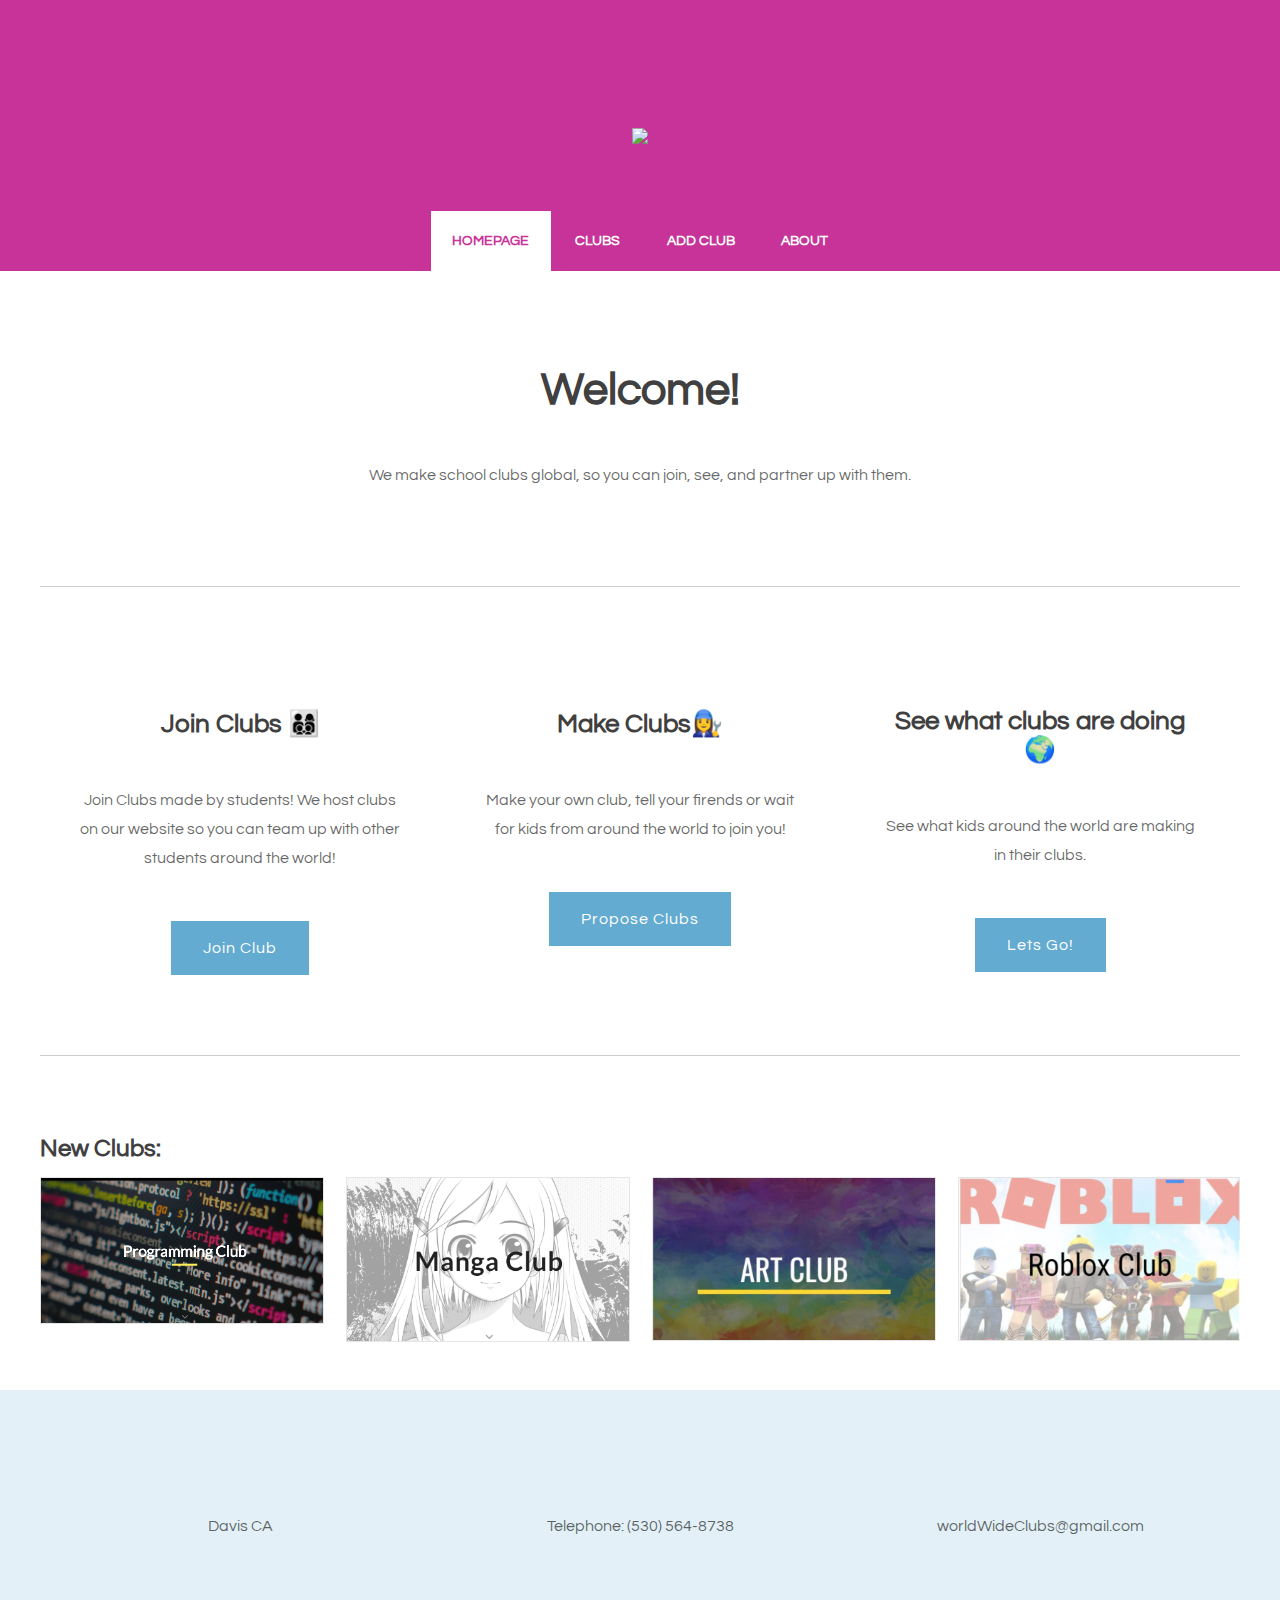
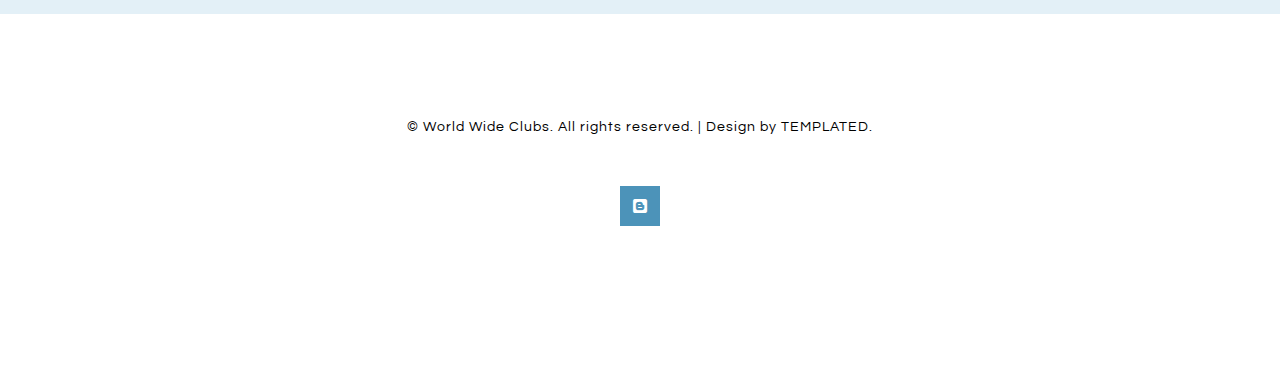
==== commit dcd7b11c: "initial commit" ====
--- a/index.html
+++ b/index.html
@@ -98,7 +98,14 @@
 		<div class="column2">
 			<div class="box"> <a><img src="images/scr02.jpg" alt="Manga Club" class="image image-full" /></a>
 		</div>
-
+	</div>
+	<div class="column3">
+		<div class="box"> <a href=""><img src="images\src04.jpg" alt="" class="image image-full" /></a>
+		</div>
+	</div>
+	<div class="column4">
+		<div class="box"> <a href=""><img src="images\scr03.jpg" alt="" class="image image-full" /></a>
+		</div>
 	</div>
 </div>
 
